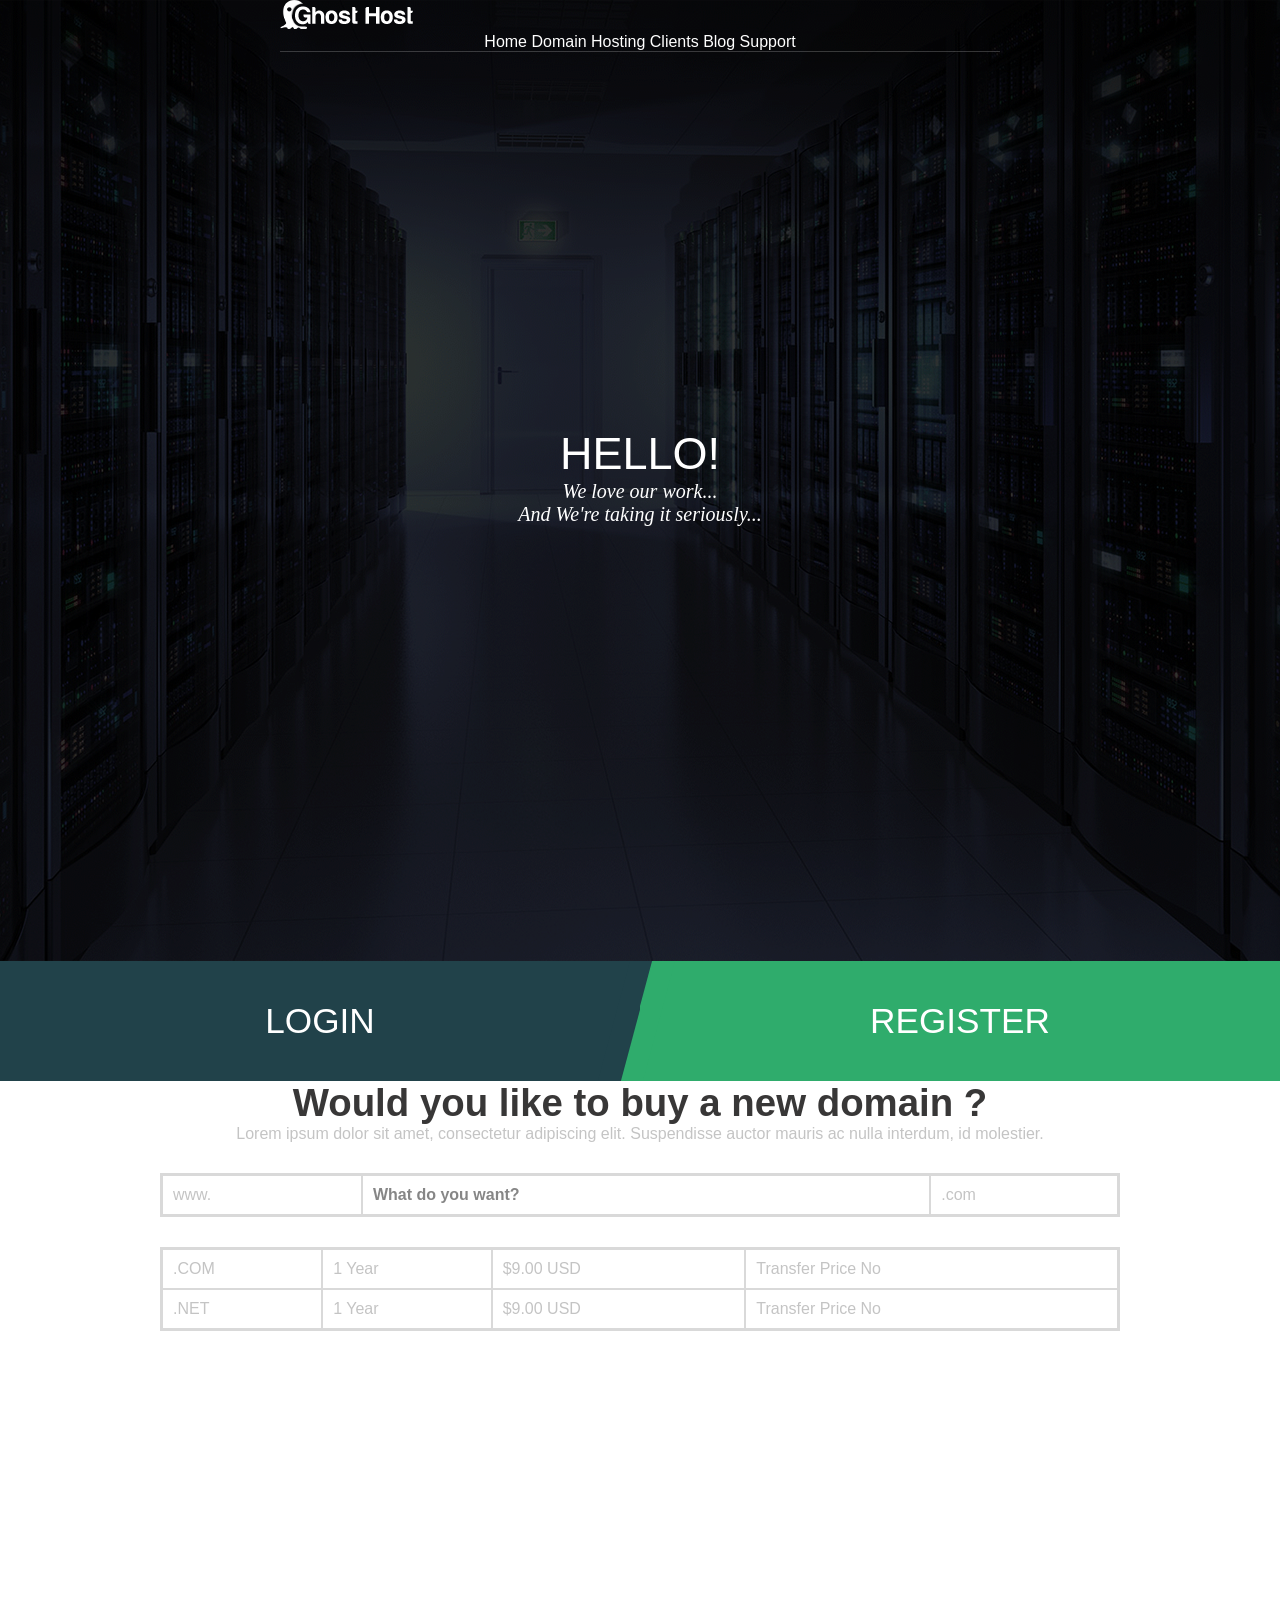
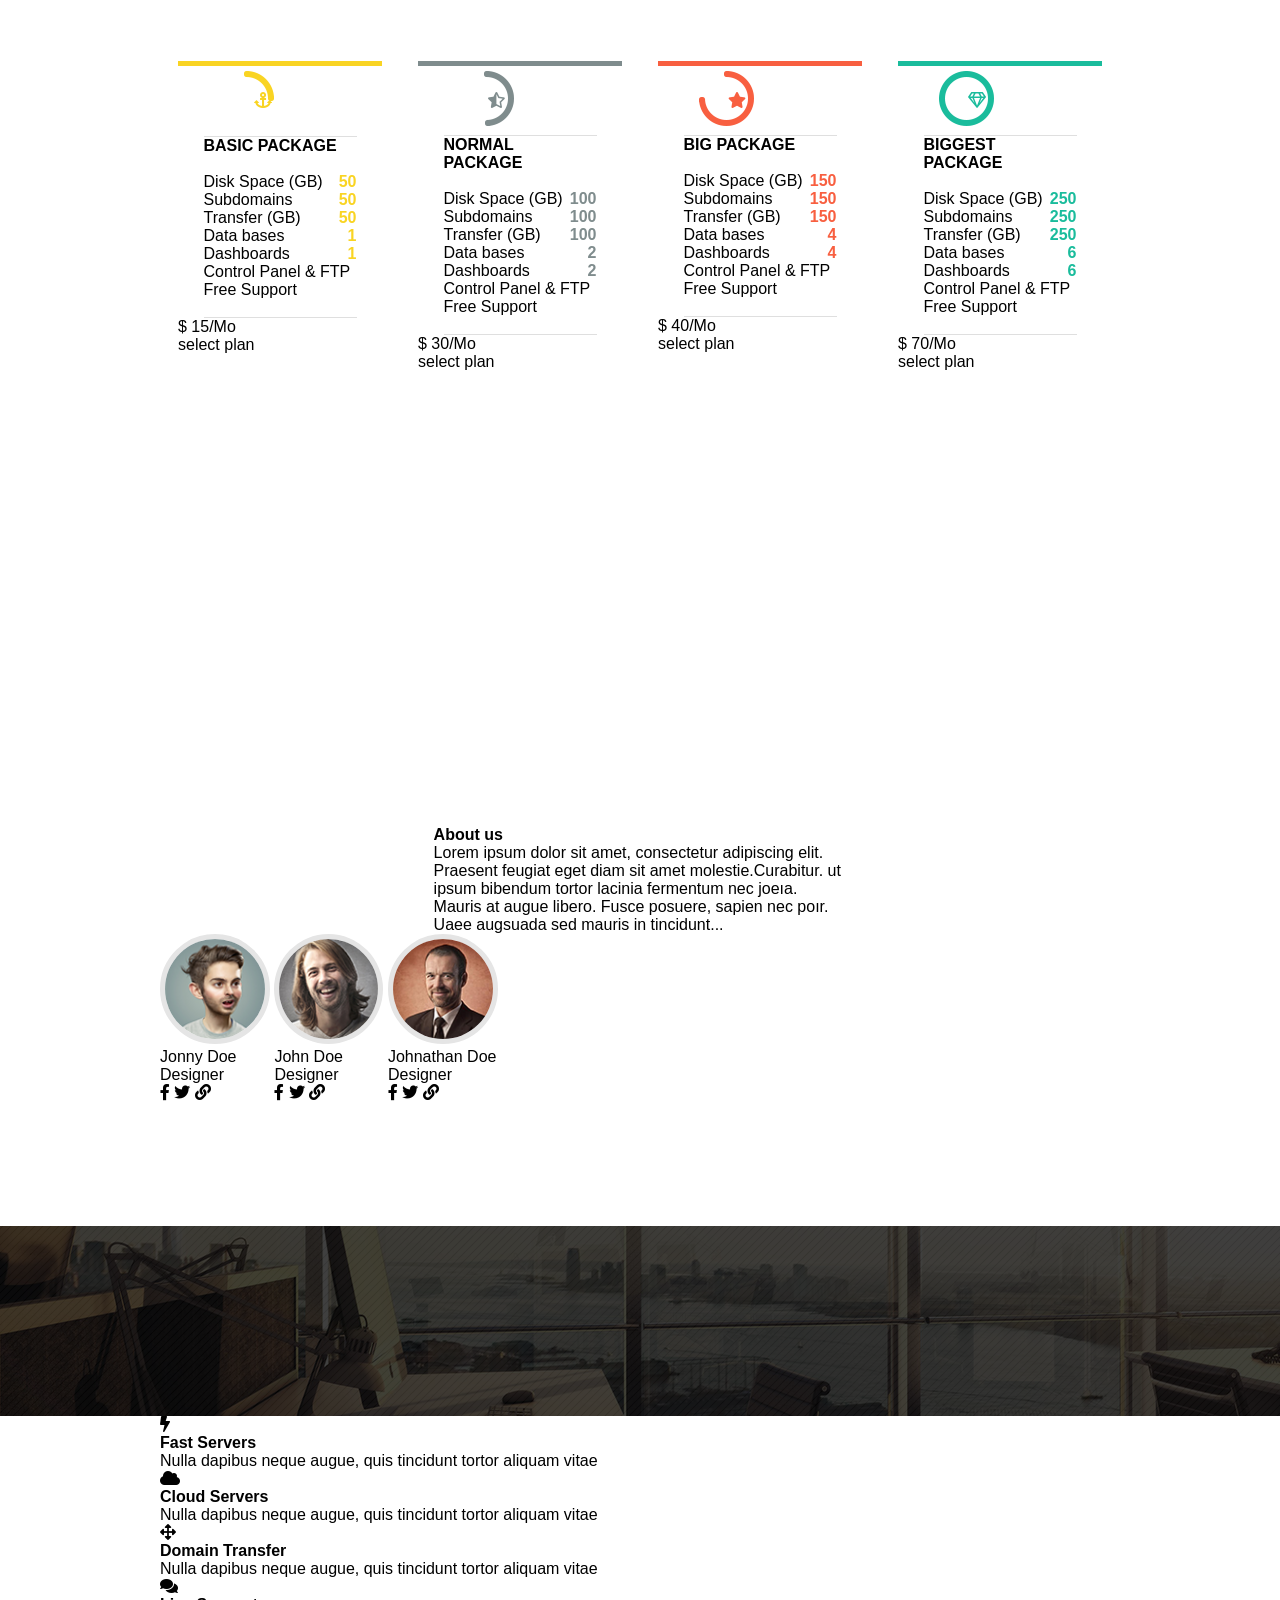
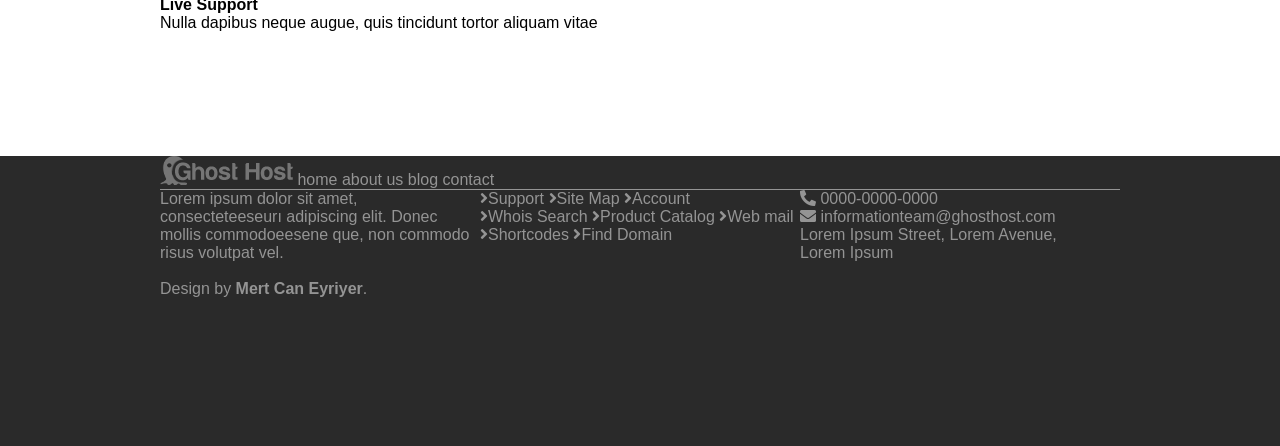
==== markup-2018q3/index.html @ 0930c5e4 "feat: add raw styles for header, member, domain and packages" ====
<!DOCTYPE html>
<html lang="en">

<head>
  <title>Ghost host</title>
  <link href="css/style.css" rel="stylesheet">
  <link rel="stylesheet" href="https://use.fontawesome.com/releases/v5.4.2/css/all.css" integrity="sha384-/rXc/GQVaYpyDdyxK+ecHPVYJSN9bmVFBvjA/9eOB+pb3F2w2N6fc5qB9Ew5yIns" crossorigin="anonymous">
  <meta charset="utf-8">
</head>

<body>
  <header>
    <div class="gradient">
    <div class="wrapper">
      <div class="upperPanel">
        <img src="img/logo.png">
        <nav>
          <a>Home</a>
          <a>Domain</a>
          <a>Hosting</a>
          <a>Clients</a>
          <a>Blog</a>
          <a>Support</a>
        </nav>
      </div>
      <div class="headerText">
        <p>HELLO!</p>
        <p>We love our work... <br>And We're taking it seriously...</p>
      </div>
    </div>
  </div>
  </header>
  <main>
    <section class="member">
      <button>login</button>      
      <button>register</button>
      <div class="coverButtons">
        <button></button><button></button>
      </div>
    </section>
    <section class="domain">
      <div class="wrapper">
      <div class="domainText">
        <h1>Would you like to buy a new domain ?</h1>
        <p>Lorem ipsum dolor sit amet, consectetur adipiscing elit. Suspendisse auctor mauris ac nulla interdum, id molestier.</p>
        <table>
          <tr>
            <td>www.</td>
            <td><strong>What do you want?</strong></td>
            <td>.com</td>
          </tr>
        </table>
      </div>
      <div class="domainPrices">
        <table>
          <tr>
            <td>.COM</td>
            <td>1 Year</td>
            <td>$9.00 USD</td>
            <td>Transfer Price No</td>
          </tr>
          <tr>
            <td>.NET</td>
            <td>1 Year</td>
            <td>$9.00 USD</td>
            <td>Transfer Price No</td>
          </tr>
        </table>
      </div>
    </div>
    </section>
    <section class="packages">
      <div class="background"></div>
      <div class="wrapper">
        <article class="basic">
          <div class="level-bar">
            <img src="img/basicLevelBar.png">
            <i class="fas fa-anchor"></i>
          </div>
          <div class="features">
          <div class="wrapper">
            <h2>basic package</h2>
            <br>
            <p class="left">Disk Space (GB)</p>
            <p class="right">50</p>
            <br>
            <p class="left">Subdomains</p>
            <p class="right">50</p>
            <br>
            <p class="left">Transfer (GB)</p>
            <p class="right">50</p>
            <br>
            <p class="left">Data bases</p>
            <p class="right">1</p>
            <br>
            <p class="left">Dashboards</p>
            <p class="right">1</p>
            <br>
            <p>Control Panel & FTP</p>
            <p>Free Support</p>
            <br>
          </div>
            <p>$ 15/Mo</p>
            <p>select plan</p>
          </div>
        </article>
        <article class="normal">
          <div class="level-bar">
              <img src="img/normalLevelBar.png">
              <i class="fas fa-star-half-alt"></i>
          </div>
          <div class="features">
          <div class="wrapper">
            <h2>normal package</h2>
            <br>
            <p class="left">Disk Space (GB)</p>
            <p class="right">100</p>
            <br>
            <p class="left">Subdomains</p>
            <p class="right">100</p>
            <br>
            <p class="left">Transfer (GB)</p>
            <p class="right">100</p>
            <br>
            <p class="left">Data bases</p>
            <p class="right">2</p>
            <br>
            <p class="left">Dashboards</p>
            <p class="right">2</p>
            <br>
            <p>Control Panel & FTP</p>
            <p>Free Support</p>
            <br>
          </div>
            <p>$ 30/Mo</p>
            <p>select plan</p>
          </div>
        </article>
        <article class="big">
          <div class="level-bar">
            <img src="img/bigLevelBar.png">
            <i class="fas fa-star"></i>
          </div>
          <div class="features">
          <div class="wrapper">
            <h2>big package</h2>
            <br>
            <p class="left">Disk Space (GB)</p>
            <p class="right">150</p>
            <br>
            <p class="left">Subdomains</p>
            <p class="right">150</p>
            <br>
            <p class="left">Transfer (GB)</p>
            <p class="right">150</p>
            <br>
            <p class="left">Data bases</p>
            <p class="right">4</p>
            <br>
            <p class="left">Dashboards</p>
            <p class="right">4</p>
            <br>
            <p>Control Panel & FTP</p>
            <p>Free Support</p>
            <br>
          </div>
            <p>$ 40/Mo</p>
            <p>select plan</p>
          </div>
        </article>
        <article class="biggest">
          <div class="level-bar">
            <img src="img/biggestLevelBar.png">
            <i class="far fa-gem"></i>
          </div>
          <div class="features">
          <div class="wrapper">
            <h2>biggest package</h2>
            <br>
            <p class="left">Disk Space (GB)</p>
            <p class="right">250</p>
            <br>
            <p class="left">Subdomains</p>
            <p class="right">250</p>
            <br>
            <p class="left">Transfer (GB)</p>
            <p class="right">250</p>
            <br>
            <p class="left">Data bases</p>
            <p class="right">6</p>
            <br>
            <p class="left">Dashboards</p>
            <p class="right">6</p>
            <br>
            <p>Control Panel & FTP</p>
            <p>Free Support</p>
            <br>
          </div>
            <p>$ 70/Mo</p>
            <p>select plan</p>
          </div>
        </article>
      </div>
    </section>
    <section class="aboutUs">
      <div class="wrapper">
        <article>
          <h2>About us</h2>
          <p>Lorem ipsum dolor sit amet, consectetur adipiscing elit.
            Praesent feugiat eget diam sit amet molestie.Curabitur.
            ut ipsum bibendum tortor lacinia fermentum nec joeıa.
            Mauris at augue libero. Fusce posuere, sapien nec poır.
            Uaee augsuada sed mauris in tincidunt...</p>
        </article>
        <div class="team">
          <figure>
            <img src="img/designer1.png">
            <figcaption>Jonny Doe</figcaption>
            <p>Designer</p>
            <div class="designerSocialLinks"></div>
            <i class="fab fa-facebook-f"></i>
            <i class="fab fa-twitter"></i>
            <i class="fas fa-link"></i>
          </figure>
          <figure>
            <img src="img/designer2.png">
            <figcaption>John Doe</figcaption>
            <p>Designer</p>
            <div class="designerSocialLinks"></div>
            <i class="fab fa-facebook-f"></i>
            <i class="fab fa-twitter"></i>
            <i class="fas fa-link"></i>
          </figure>
          <figure>
            <img src="img/designer3.png">
            <figcaption>Johnathan Doe</figcaption>
            <p>Designer</p>
            <div class="designerSocialLinks"></div>
            <i class="fab fa-facebook-f"></i>
            <i class="fab fa-twitter"></i>
            <i class="fas fa-link"></i>
          </figure>
        </div>
      </div>
    </section>
    <section class="comments"></section>
    <section class="functions">
      <div class="wrapper">
        <article>
          <i class="fas fa-bolt"></i>
          <h3>Fast Servers</h3>
          <p>Nulla dapibus neque augue, quis tincidunt tortor aliquam vitae</p>
        </article>
        <article>
          <i class="fas fa-cloud"></i>
          <h3>Cloud Servers</h3>
          <p>Nulla dapibus neque augue, quis tincidunt tortor aliquam vitae</p>
        </article>
        <article>
          <i class="fas fa-arrows-alt"></i>
          <h3>Domain Transfer</h3>
          <p>Nulla dapibus neque augue, quis tincidunt tortor aliquam vitae</p>
        </article>
        <article>
          <i class="fas fa-comments"></i>
          <h3>Live Support</h3>
          <p>Nulla dapibus neque augue, quis tincidunt tortor aliquam vitae</p>
        </article>
      </div>
    </section>
  </main>
  <footer>
    <div class="wrapper">
      <div class="topMenu">
        <img src="img/logo.png">
        <ul>
          <li><a>home</a></li>
          <li><a>about us</a></li>
          <li><a>blog</a></li>
          <li><a>contact</a></li>
        </ul>
      </div>
      <div class="bottom">
        <div class="area1">
          <p>Lorem ipsum dolor sit amet, consecteteeseurı
              adipiscing elit. Donec mollis commodoeesene
              que, non commodo risus volutpat vel.</p>
          <br>             
          <p>Design by <strong>Mert Can Eyriyer</strong>.</p>
        </div>
        <div class="area2">
          <ul>
            <li><i class="fas fa-angle-right"></i>Support</li>
            <li><i class="fas fa-angle-right"></i>Site Map</li>
            <li><i class="fas fa-angle-right"></i>Account</li>
            <li><i class="fas fa-angle-right"></i>Whois Search</li>
            <li><i class="fas fa-angle-right"></i>Product Catalog</li>
            <li><i class="fas fa-angle-right"></i>Web mail</li>
            <li><i class="fas fa-angle-right"></i>Shortcodes</li>
            <li><i class="fas fa-angle-right"></i>Find Domain</li>
          </ul>
        </div>
        <div class="area3">
          <i class="fas fa-phone"></i>
          <p>0000-0000-0000</p>
          <br>
          <i class="fas fa-envelope"></i>
          <p>informationteam@ghosthost.com</p>
          <p>Lorem Ipsum Street, Lorem Avenue,</p>
          <p>Lorem Ipsum </p>
        </div>
      </div>
    </div>
  </footer>
</body>

</html>
---- markup-2018q3/css/style.css ----
html {
  font-size: 10px;
}

* {
  padding: 0;
  margin: 0 auto;
  font-family: Lato, sans-serif;
  font-size: 16px;
}

header {
  background-image: url(../img/headerBG.png);
  background-position: center top;
  height: 961px;
  width: 100%;
  color: white;
}

header .gradient {
  background-color: rgba(0,0,0,0.8);
  height: 100%;
}

header nav {
  width: fit-content;
}

header nav a:hover {
  border-bottom: 1px solid rgb(255,255,255);
}

.wrapper {
  width: 75%;
  height: 100%;
}

header .wrapper {
  display: flex;
  flex-direction: column;
  justify-content: stretch;
}

.upperPanel {
  border-bottom: 1px solid rgba(255,255,255,0.2);
  width: 75%;
  margin: 0 auto;
}

.headerText {
  margin: 0 auto;
  width: fit-content;
  display: flex;
  flex-direction: column;
  height: 850px;
  justify-content: center;
}

.headerText :first-child {
  font-size: 4.5rem;
}

.headerText :last-child {
  font-family: Georgia, 'Times New Roman', Times, serif;
  font-style: italic;
  font-size: 2rem;
  text-align: center;
}


.member {
  height: 120px;
  display: flex;
  align-items: stretch;
}

.member button {
  height: 120px;
  width: 49.999%;
  margin: 0;
  border-style: none;
  font-size: 2.2em;
  text-transform: uppercase;
  color: white;
}

.member button:first-child {
  background-color: rgb(33,66,74);
}

.coverButtons {
  position: absolute;
  left: 48vw;
  width: fit-content;
}

.coverButtons :first-child {
  background-color: rgb(33,66,74);
  width: 1.75vw;
  -webkit-transform: skewX(-15deg); 
	-moz-transform: skewX(-15deg); 
	-ms-transform: skewX(-15deg); 
	-o-transform: skewX(-15deg); 
  transform: skewX(-15deg);
  
}

.coverButtons :last-child {
  background-color: rgb(47,172,108);
  width: 1.75vw;
  -webkit-transform: skewX(-15deg); 
	-moz-transform: skewX(-15deg); 
	-ms-transform: skewX(-15deg); 
	-o-transform: skewX(-15deg); 
	transform: skewX(-15deg);
}

.member button:nth-child(2) {
  background-color: rgb(47,172,108);
}

/*.member {
  background-image: url(../img/memberBG.png);
  height: 120px;
  background-size: cover;
  background-position: center;
}*/

.domain {
  height: 580px;
  color: rgb(196, 196, 196);
}

h1 {
  color: rgb(56,55,55);
  font-size: 2.4em;
}

.domain h1, .domain p {
  width: fit-content;
}

.domain table {
  border: 1px solid rgb(217,217,217);
  background-color: rgb(217,217,217);
  width: 100%;
  margin: 3rem 0;
}

.domainText td:nth-child(2) {
  color: rgb(134,134,134);
}

.domain table td{
  padding: 1rem 1rem;
  background-color: white;
}

/*.domain tr:nth-child(even) td {
  border-top: 1px solid rgb(217,217,217);
}

.domain table td:last-child{
  border-right: none;
}*/

.packages {
  height: 765px;
}

.background {
  z-index: -1;
  width:100%;
  height: 50%;
  position: absolute;
  background-image: url(../img/packagesPhoto.png);
  background-attachment: fixed;
  background-size: cover;
  background-repeat: no-repeat;
}

.packages .wrapper {
  display: flex;
}

.packages .wrapper .wrapper{
  display: block;
  border-top: 1px solid rgb(223,223,223);
  border-bottom: 1px solid rgb(223,223,223);
}

.packages article {
  width: 21.25%;
  background-color: white;
  border-top: 5px solid;  
}

.packages article h2 {
  font-weight: bold;
  text-transform: uppercase;
}

.packages .left {
  float: left;
}

.packages .features {  
  font-weight: 300;
}

.packages .right {
  float: right;
  font-weight: bold;
}

.packages article img {
  margin: 5px 20%;
}

.packages article i {
  position: absolute;
  margin: 2% -5.2%;
}

.packages .basic {
  border-top-color: rgb(249,212,35);
}

.packages .basic .level-bar, .packages .basic .right {
  color:  rgb(249,212,35);
}

.packages .normal {
  border-top-color: rgb(127,140,141);
}

.packages .normal .level-bar, .packages .normal .right {
  color: rgb(127,140,141);
}

.packages .big {
  border-top-color: rgb(248,95,64);
}

.packages .big .level-bar , .packages .big .right {
  color: rgb(248,95,64);
}

.packages .biggest {
  border-top-color: rgb(26,188,156);
}

.packages .biggest .level-bar, .packages .biggest .right {
  color: rgb(26,188,156);
}

.aboutUs {
  height: 400px;
  width: 100%;
}

.aboutUs article {
  width:43%;
}

.team {
  display: inline-block;
  width:56%;
}

.team img {
  border-radius: 50%;
  border: 5px solid rgb(229, 229, 229);
  height: 100px;
}
figure {
  display: inline-block;
}

.comments {
  height: 190px;
  background-image: url(../img/commentsBG.png);
}

.functions {
  height: 340px;
}

footer {
  height: 290px;
  background-color: rgb(42,42,42);
  color: rgb(148, 148, 148);
}

.topMenu {
  border-bottom: 1px solid rgb(148, 148, 148);
}

footer img {
  filter: brightness(0.46);
}

footer ul {
  display: inline-block;
}

footer li {
  list-style-type: none;
  display: inline-block;
}

.bottom {
  display: flex;
  justify-content: space-between;
  flex-basis: auto;
}

.bottom div {
  flex-basis: 30%;
  flex-grow: 1;
}

.bottom i {
  display:inline-block;
}
.fa-phone {
  transform: scale(-1,1);
}

.area2 li {
  display: inline-block;
}

.area3 p {
  display: inline-block;
}
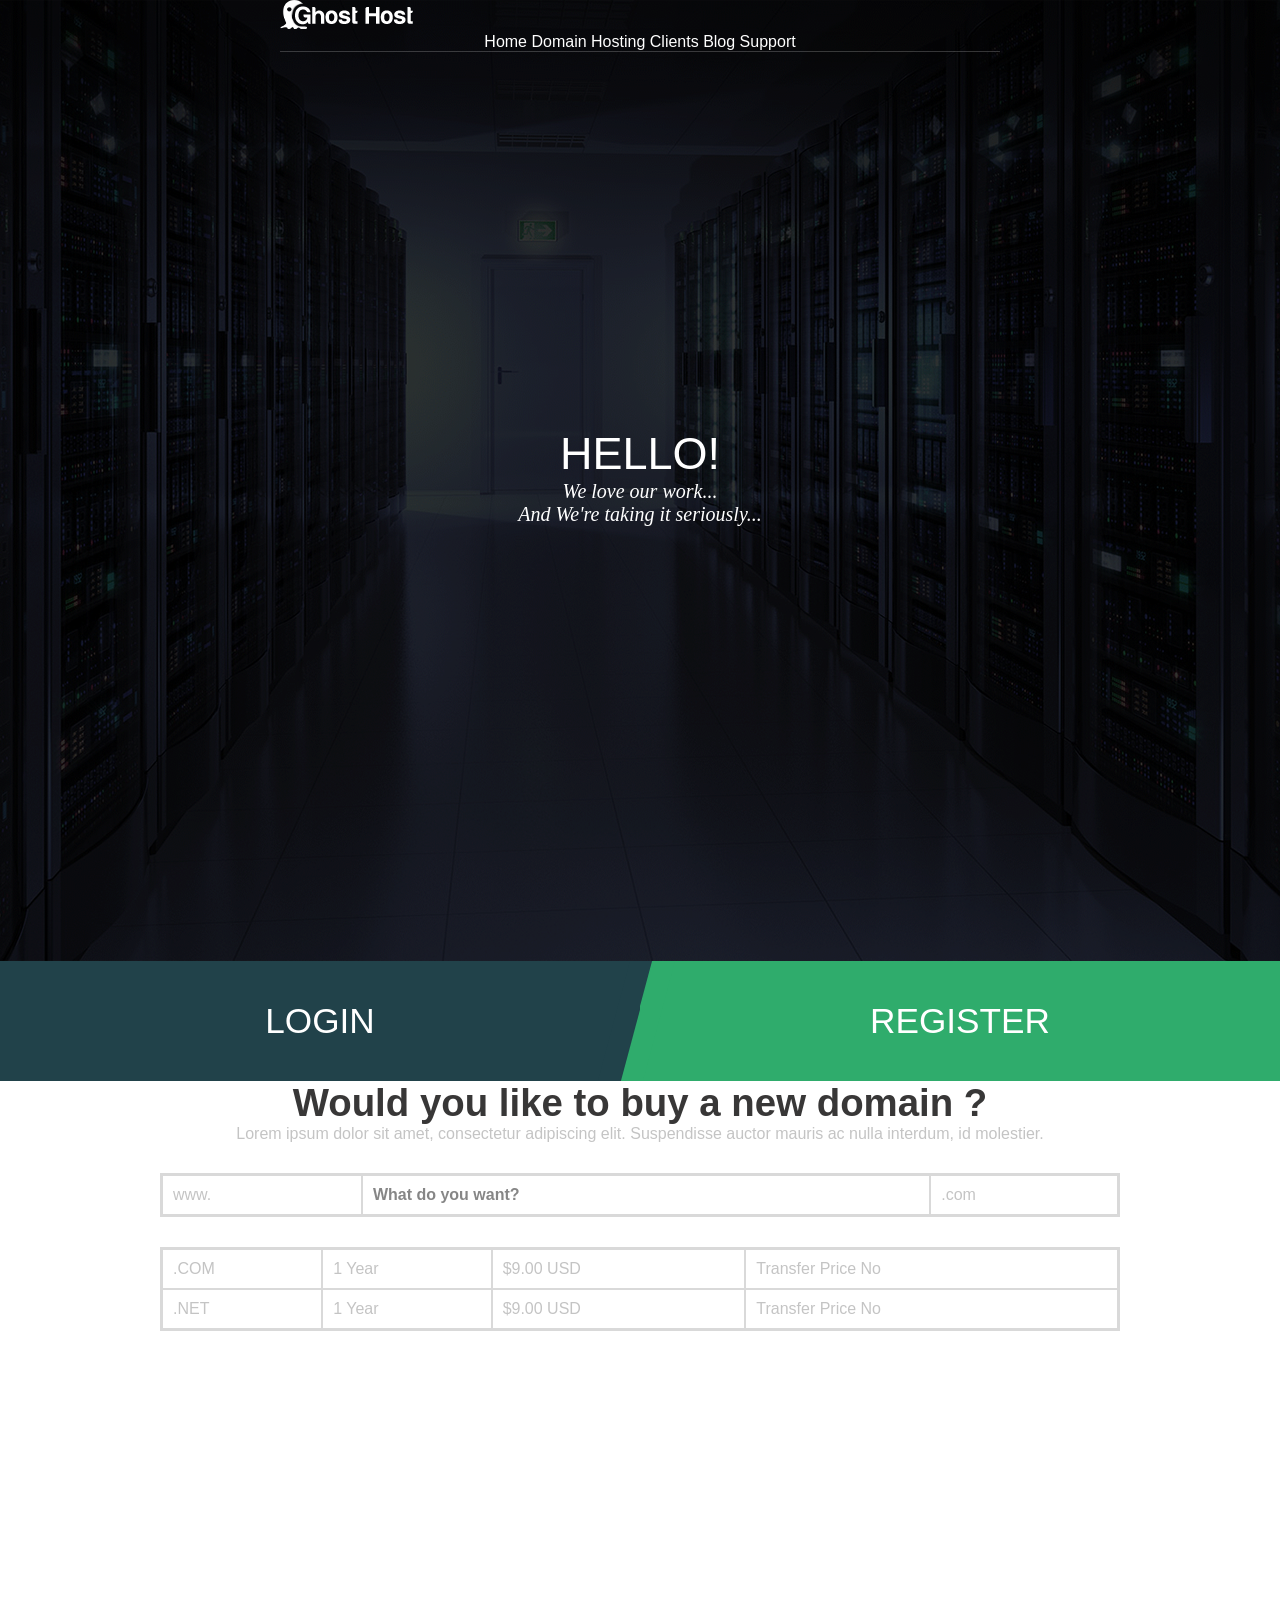
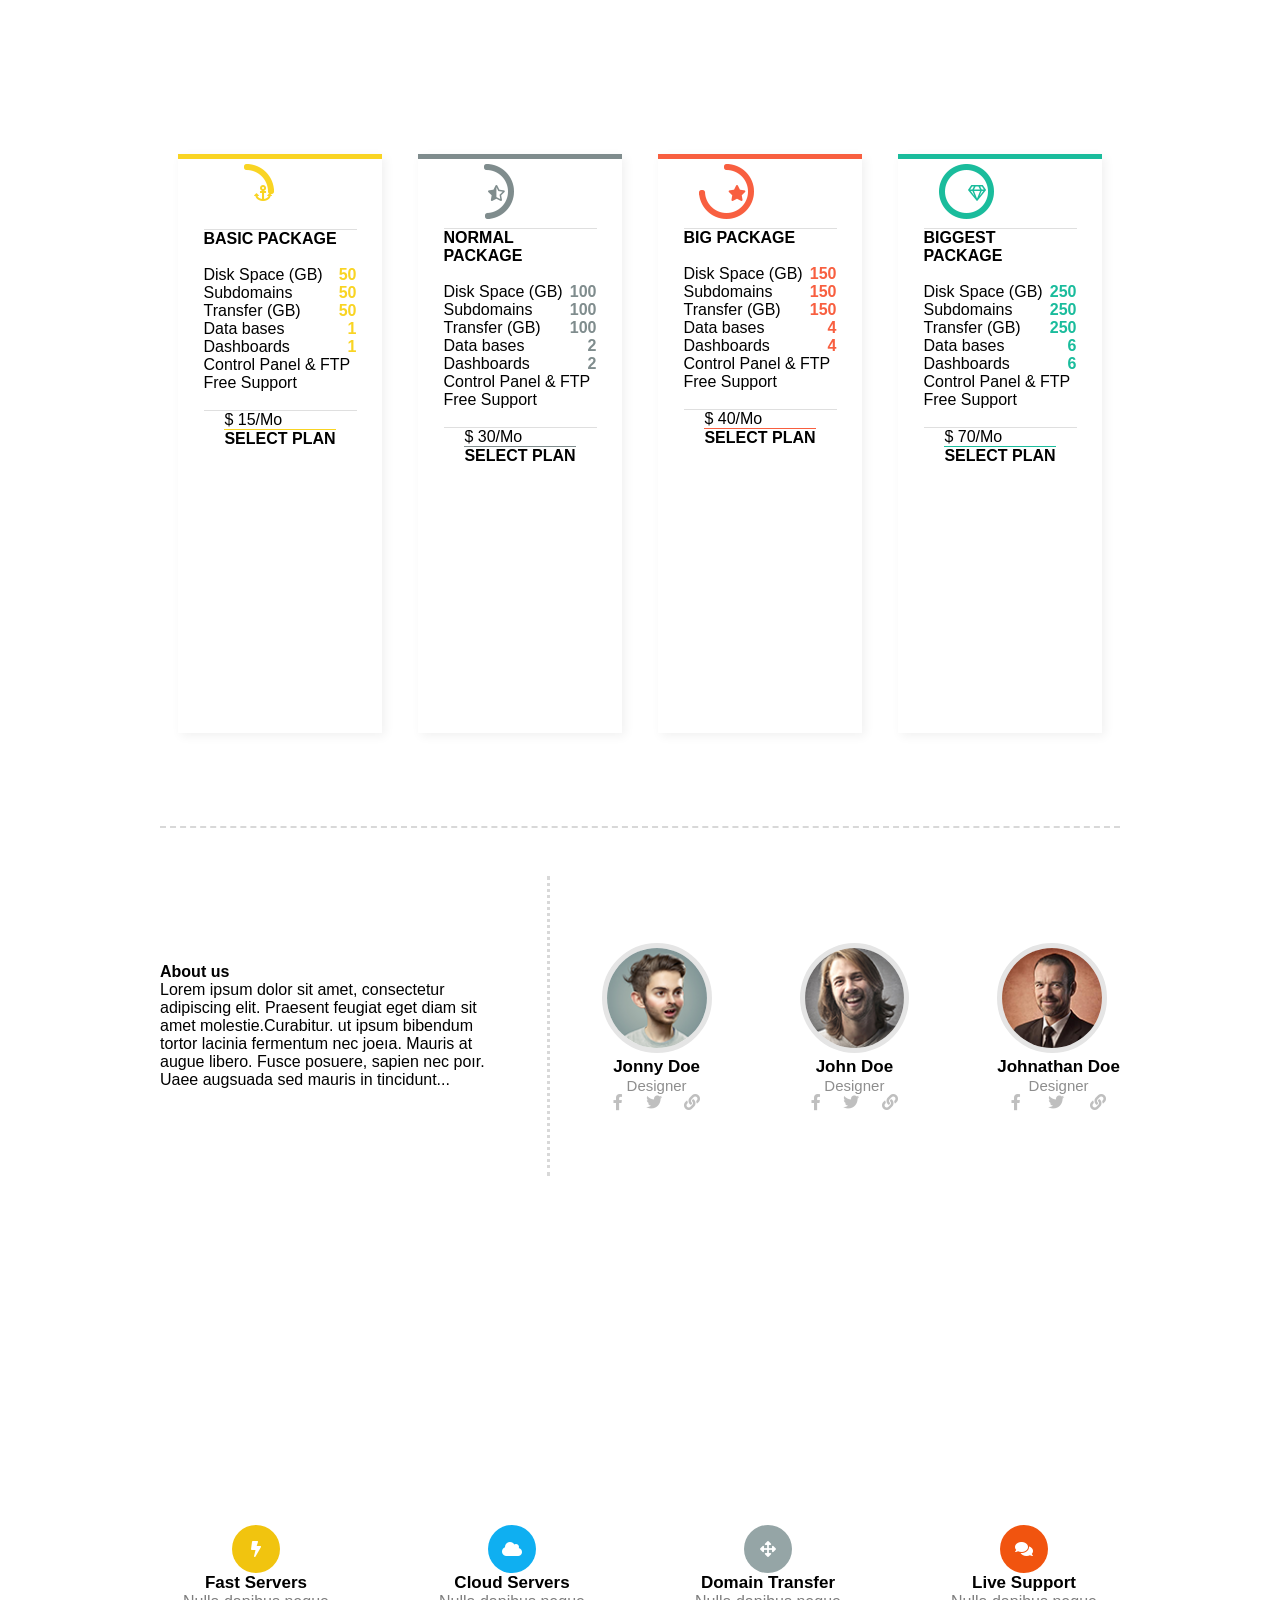
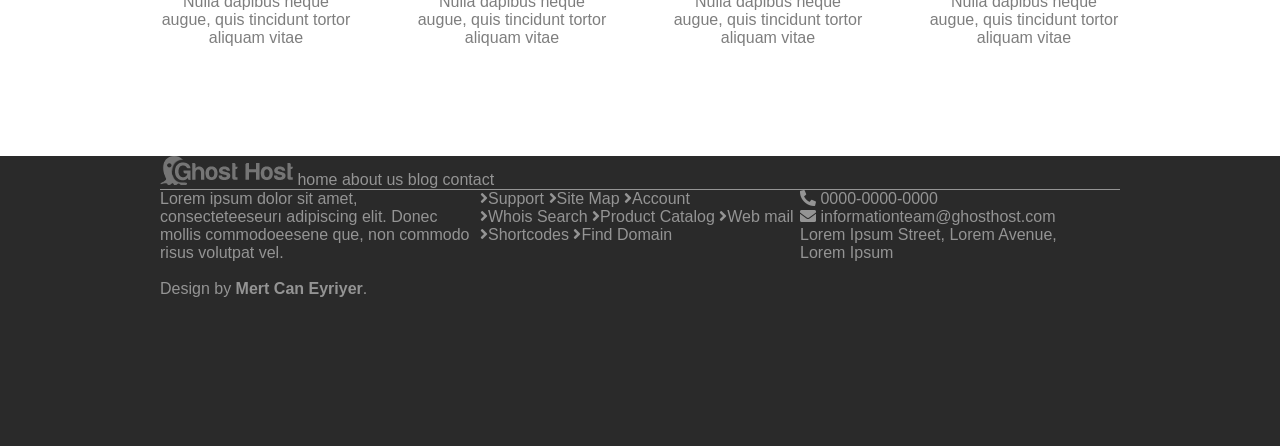
==== commit 02753df0: "feat: add some styles (no pixel-perfect) packages, aboutUs and functions" ====
--- a/markup-2018q3/index.html
+++ b/markup-2018q3/index.html
@@ -100,8 +100,11 @@
             <p>Free Support</p>
             <br>
           </div>
+          <div class="selectPlan">
             <p>$ 15/Mo</p>
+            <hr>
             <p>select plan</p>
+          </div>
           </div>
         </article>
         <article class="normal">
@@ -132,8 +135,11 @@
             <p>Free Support</p>
             <br>
           </div>
+          <div class="selectPlan">
             <p>$ 30/Mo</p>
+            <hr>
             <p>select plan</p>
+          </div>
           </div>
         </article>
         <article class="big">
@@ -164,8 +170,11 @@
             <p>Free Support</p>
             <br>
           </div>
+          <div class="selectPlan">
             <p>$ 40/Mo</p>
+            <hr>
             <p>select plan</p>
+          </div>
           </div>
         </article>
         <article class="biggest">
@@ -196,8 +205,11 @@
             <p>Free Support</p>
             <br>
           </div>
+          <div class="selectPlan">
             <p>$ 70/Mo</p>
+            <hr>
             <p>select plan</p>
+          </div>
           </div>
         </article>
       </div>
@@ -212,33 +224,37 @@
             Mauris at augue libero. Fusce posuere, sapien nec poır.
             Uaee augsuada sed mauris in tincidunt...</p>
         </article>
+        <table></table>
         <div class="team">
           <figure>
             <img src="img/designer1.png">
             <figcaption>Jonny Doe</figcaption>
             <p>Designer</p>
-            <div class="designerSocialLinks"></div>
+            <div class="designerSocialLinks">
             <i class="fab fa-facebook-f"></i>
             <i class="fab fa-twitter"></i>
             <i class="fas fa-link"></i>
+          </div>
           </figure>
           <figure>
             <img src="img/designer2.png">
             <figcaption>John Doe</figcaption>
             <p>Designer</p>
-            <div class="designerSocialLinks"></div>
+            <div class="designerSocialLinks">
             <i class="fab fa-facebook-f"></i>
             <i class="fab fa-twitter"></i>
             <i class="fas fa-link"></i>
+          </div>
           </figure>
           <figure>
             <img src="img/designer3.png">
             <figcaption>Johnathan Doe</figcaption>
             <p>Designer</p>
-            <div class="designerSocialLinks"></div>
+            <div class="designerSocialLinks">
             <i class="fab fa-facebook-f"></i>
             <i class="fab fa-twitter"></i>
             <i class="fas fa-link"></i>
+          </div>
           </figure>
         </div>
       </div>
@@ -247,22 +263,40 @@
     <section class="functions">
       <div class="wrapper">
         <article>
-          <i class="fas fa-bolt"></i>
+            <div class="container">
+                <div class="container__wrapper">
+                    <div class="container__content">
+                      <i class="fas fa-bolt"></i>
+                    </div>
+                </div>
+            </div>
           <h3>Fast Servers</h3>
           <p>Nulla dapibus neque augue, quis tincidunt tortor aliquam vitae</p>
         </article>
         <article>
-          <i class="fas fa-cloud"></i>
+          <div class="container">
+            <div class="container__wrapper">
+                <div class="container__content"><i class="fas fa-cloud"></i></div>
+            </div>
+        </div>
           <h3>Cloud Servers</h3>
           <p>Nulla dapibus neque augue, quis tincidunt tortor aliquam vitae</p>
         </article>
         <article>
-          <i class="fas fa-arrows-alt"></i>
+            <div class="container">
+                <div class="container__wrapper">
+                    <div class="container__content"><i class="fas fa-arrows-alt"></i></div>
+                </div>
+            </div>
           <h3>Domain Transfer</h3>
           <p>Nulla dapibus neque augue, quis tincidunt tortor aliquam vitae</p>
         </article>
         <article>
-          <i class="fas fa-comments"></i>
+          <div class="container">
+              <div class="container__wrapper">
+                  <div class="container__content"><i class="fas fa-comments"></i></div>
+              </div>
+          </div>          
           <h3>Live Support</h3>
           <p>Nulla dapibus neque augue, quis tincidunt tortor aliquam vitae</p>
         </article>
--- a/markup-2018q3/css/style.css
+++ b/markup-2018q3/css/style.css
@@ -7,6 +7,10 @@
   margin: 0 auto;
   font-family: Lato, sans-serif;
   font-size: 16px;
+}
+
+hr {
+  border-style: none;
 }
 
 header {
@@ -181,6 +185,8 @@
 
 .packages .wrapper {
   display: flex;
+  align-items: center;
+  border-bottom: 2px dashed rgb(216,216,216);
 }
 
 .packages .wrapper .wrapper{
@@ -190,9 +196,11 @@
 }
 
 .packages article {
+  height: 75%;
   width: 21.25%;
   background-color: white;
-  border-top: 5px solid;  
+  border-top: 5px solid;
+  box-shadow: 3px 3px 10px rgba(0,0,0, 0.06);  
 }
 
 .packages article h2 {
@@ -230,6 +238,10 @@
   color:  rgb(249,212,35);
 }
 
+.basic .selectPlan hr {
+  background-color: rgb(249,212,35);
+}
+
 .packages .normal {
   border-top-color: rgb(127,140,141);
 }
@@ -238,6 +250,10 @@
   color: rgb(127,140,141);
 }
 
+.normal .selectPlan hr {
+  background-color: rgb(127,140,141);
+}
+
 .packages .big {
   border-top-color: rgb(248,95,64);
 }
@@ -246,6 +262,10 @@
   color: rgb(248,95,64);
 }
 
+.big .selectPlan hr {
+  background-color: rgb(248,95,64);
+}
+
 .packages .biggest {
   border-top-color: rgb(26,188,156);
 }
@@ -254,18 +274,75 @@
   color: rgb(26,188,156);
 }
 
+.biggest .selectPlan hr {
+  background-color: rgb(26,188,156);
+}
+
+.selectPlan {
+  margin: 0 auto;
+  width: fit-content;
+}
+
+.selectPlan p:last-child {
+  text-transform: uppercase;
+  font-weight: bold;
+}
+
+.selectPlan hr {
+  height: 1px;
+}
+
 .aboutUs {
   height: 400px;
   width: 100%;
 }
 
+.aboutUs .wrapper {
+  display: flex;
+  flex-direction: row;
+  align-items: center;
+  justify-content: space-between;
+}
+
 .aboutUs article {
-  width:43%;
+  width: 34.5%;
+  margin: 0;
+}
+
+.aboutUs table {
+  margin: 0;
+  width:0px;
+  height: 75%;
+  border-right: 3px dotted rgb(216,216,216);
 }
 
 .team {
-  display: inline-block;
-  width:56%;
+  margin: 0;
+  width:54%;
+  display: flex;
+  justify-content: space-between;
+}
+
+.designerSocialLinks {
+  width: 100%;
+  display: flex;
+  justify-content: space-between;
+}
+
+.team i {
+  color: rgb(191,191,191);
+}
+
+.team .fa-link:hover {
+  color: rgb(31,137,186);
+}
+
+.team .fa-twitter:hover {
+  color: rgb(0, 172, 237);
+}
+
+.team .fa-facebook-f:hover {
+  color: rgb(59,89,152);
 }
 
 .team img {
@@ -275,15 +352,96 @@
 }
 figure {
   display: inline-block;
+  margin: 0;
+}
+
+figcaption {
+  margin: 0 auto;
+  width: fit-content;
+  font-size: 17px;
+  font-weight: bold;
+}
+
+.team figure p {
+  margin: 0 auto;
+  width: fit-content;
+  color: rgb(142,142,142);
+  font-size: 15px;
 }
 
 .comments {
   height: 190px;
   background-image: url(../img/commentsBG.png);
+  background-attachment: fixed;
 }
 
 .functions {
   height: 340px;
+}
+
+.functions .wrapper {
+  display: flex;
+  justify-content: space-between;
+  align-items: center;
+
+}
+
+.functions article {
+  width: 20%;
+  margin: 0;
+}
+
+
+.functions .container {
+  width: 25%;
+}
+
+.functions .container__wrapper {
+  overflow: hidden;
+  position: relative;
+  width: 100%;
+  padding-bottom: 100%;
+}
+
+.functions .container__content {
+  position: absolute;
+  top: 0;
+  left: 0;
+  width: 100%;
+  height: 100%;
+  color: white;
+  border-radius: 50%;
+}
+
+.functions article:first-child .container__content {
+  background-color: rgb(241,196,15);
+}
+
+.functions article:nth-child(2) .container__content {
+  background-color: rgb(15,175,241);
+}
+
+.functions article:nth-child(3) .container__content {
+  background-color: rgb(149, 165,166);
+}
+
+.functions article .container__content {
+  background-color: rgb(241,84,15);
+  display: flex;
+  align-items: center;
+  justify-content: center;
+}
+
+.functions h3 {
+  font-size: 17px;
+  margin: 0 auto;
+  width: fit-content;
+}
+
+.functions p {
+  color: rgb(126,126,126);
+  font-weight: 300;
+  text-align: center;
 }
 
 footer {
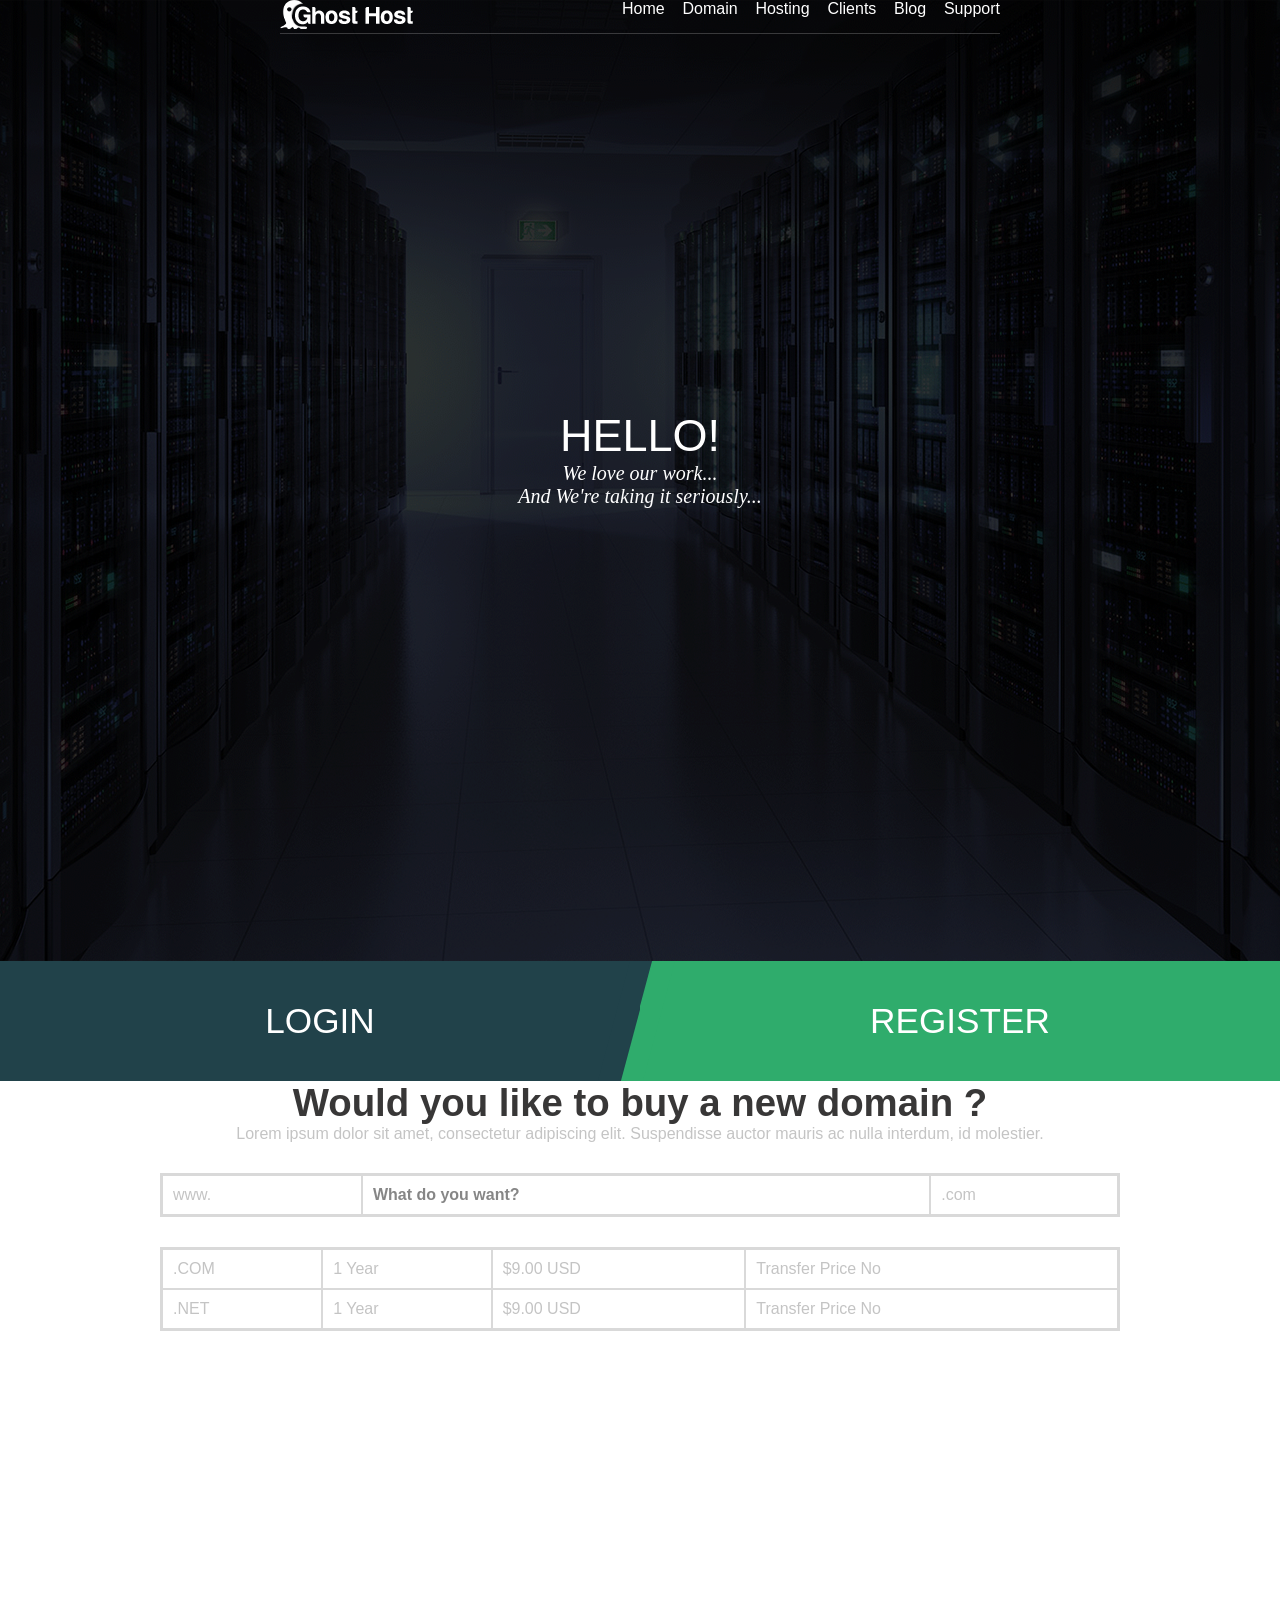
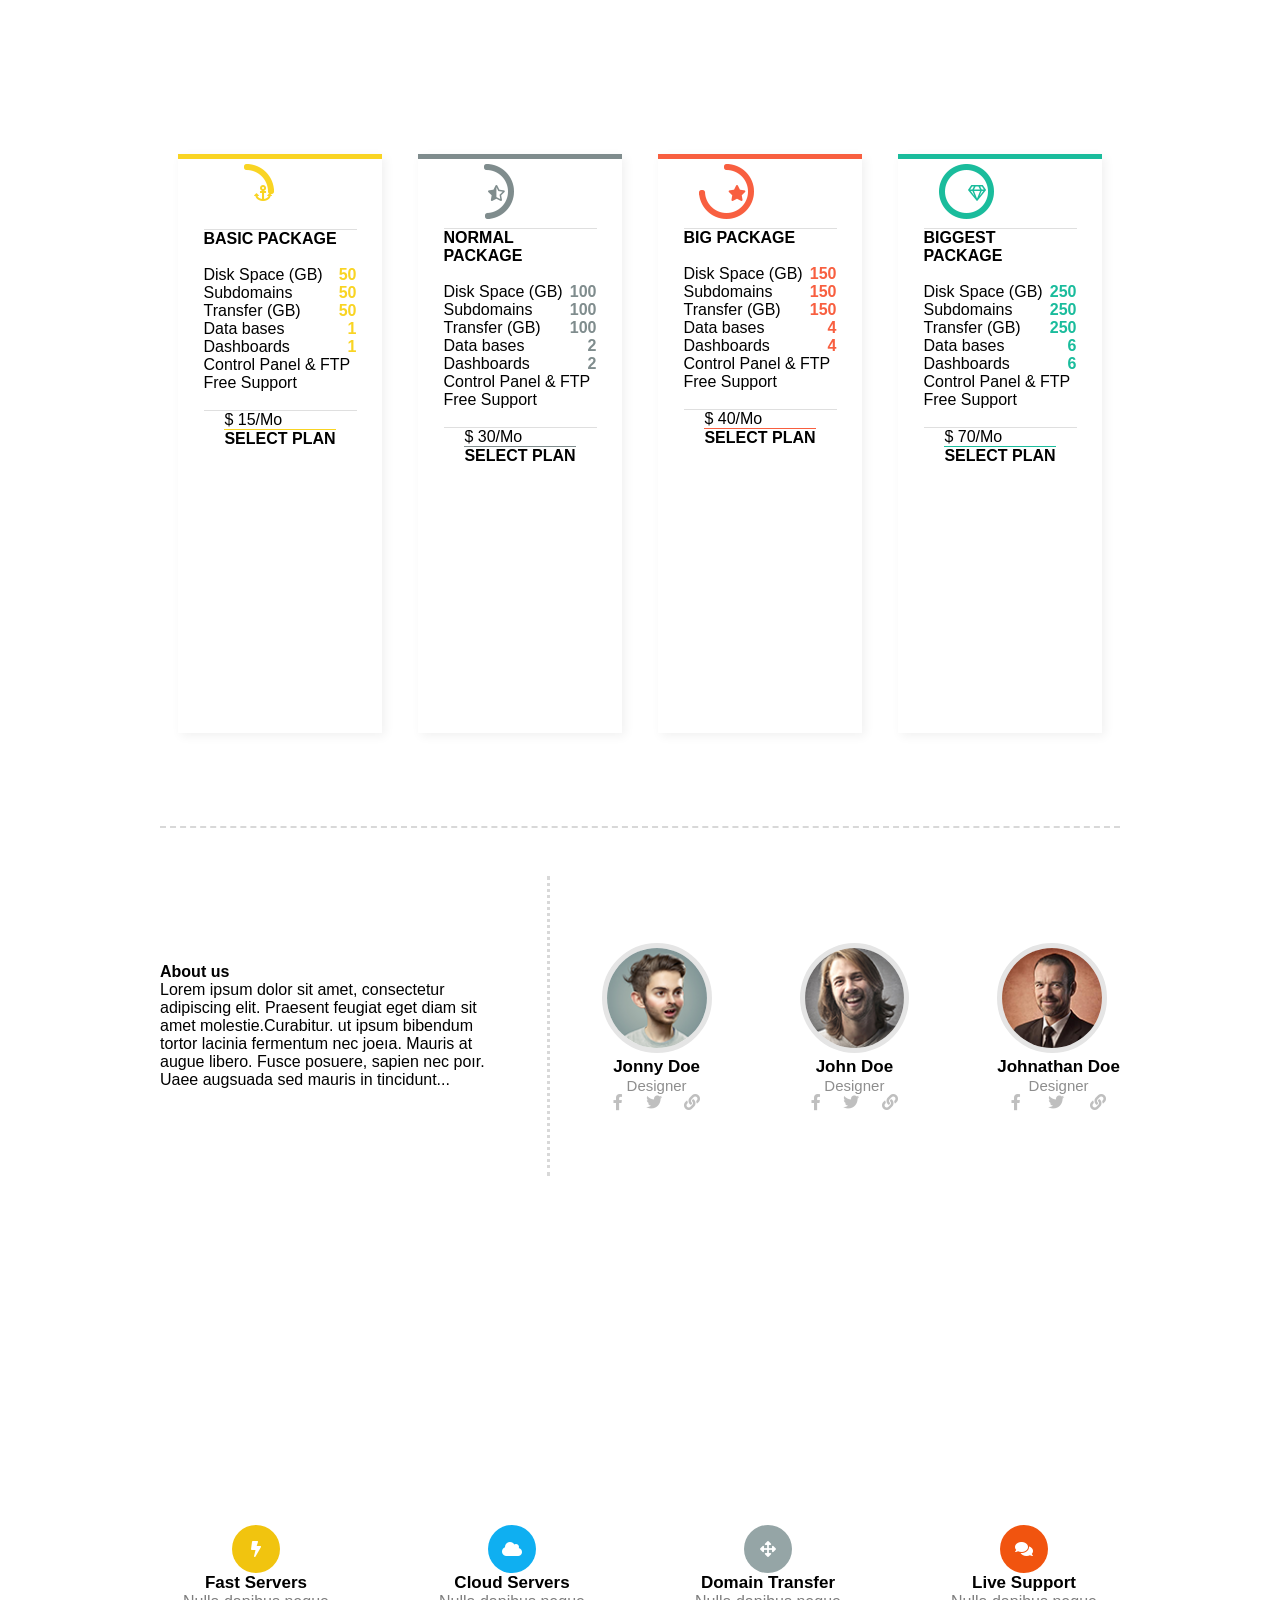
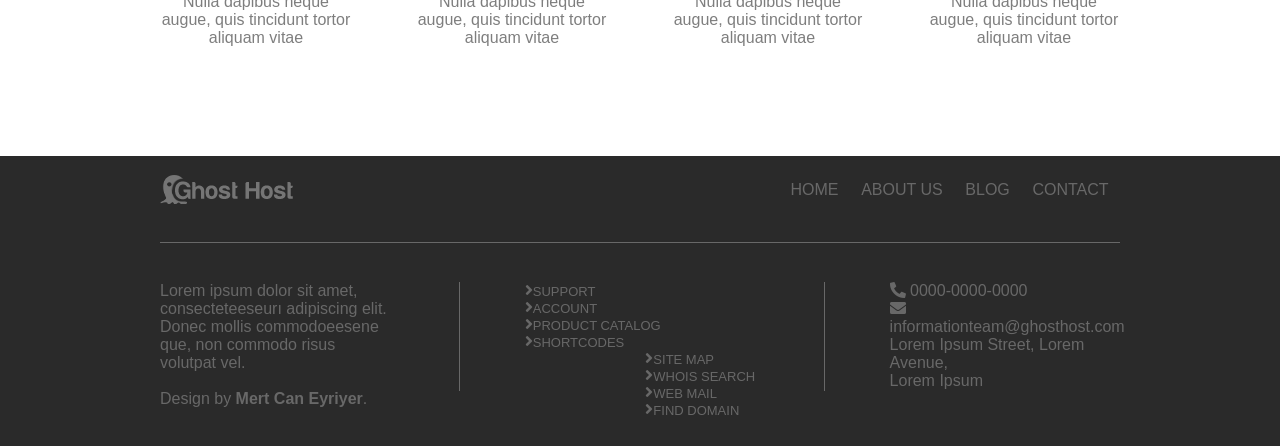
==== commit bcbb60ba: "feat: add raw footer styles" ====
--- a/markup-2018q3/index.html
+++ b/markup-2018q3/index.html
@@ -306,7 +306,7 @@
   <footer>
     <div class="wrapper">
       <div class="topMenu">
-        <img src="img/logo.png">
+      <img src="img/logo.png">        
         <ul>
           <li><a>home</a></li>
           <li><a>about us</a></li>
@@ -314,6 +314,7 @@
           <li><a>contact</a></li>
         </ul>
       </div>
+      <hr>
       <div class="bottom">
         <div class="area1">
           <p>Lorem ipsum dolor sit amet, consecteteeseurı
@@ -322,18 +323,22 @@
           <br>             
           <p>Design by <strong>Mert Can Eyriyer</strong>.</p>
         </div>
+        <table></table>
         <div class="area2">
-          <ul>
+          <ul class="left">
             <li><i class="fas fa-angle-right"></i>Support</li>
+            <li><i class="fas fa-angle-right"></i>Account</li>
+            <li><i class="fas fa-angle-right"></i>Product Catalog</li>
+            <li><i class="fas fa-angle-right"></i>Shortcodes</li>
+          </ul>
+          <ul class="right">
             <li><i class="fas fa-angle-right"></i>Site Map</li>
-            <li><i class="fas fa-angle-right"></i>Account</li>
             <li><i class="fas fa-angle-right"></i>Whois Search</li>
-            <li><i class="fas fa-angle-right"></i>Product Catalog</li>
             <li><i class="fas fa-angle-right"></i>Web mail</li>
-            <li><i class="fas fa-angle-right"></i>Shortcodes</li>
             <li><i class="fas fa-angle-right"></i>Find Domain</li>
           </ul>
         </div>
+        <table></table>
         <div class="area3">
           <i class="fas fa-phone"></i>
           <p>0000-0000-0000</p>
--- a/markup-2018q3/css/style.css
+++ b/markup-2018q3/css/style.css
@@ -7,6 +7,7 @@
   margin: 0 auto;
   font-family: Lato, sans-serif;
   font-size: 16px;
+  color: inherit;
 }
 
 hr {
@@ -27,7 +28,14 @@
 }
 
 header nav {
-  width: fit-content;
+  width: 52.5%;
+  display: flex;
+  justify-content: space-between;
+  float: right;
+}
+
+header nav a{
+  margin: 0;
 }
 
 header nav a:hover {
@@ -208,7 +216,7 @@
   text-transform: uppercase;
 }
 
-.packages .left {
+.left {
   float: left;
 }
 
@@ -216,8 +224,11 @@
   font-weight: 300;
 }
 
+.right {
+  float: right;
+}
+
 .packages .right {
-  float: right;
   font-weight: bold;
 }
 
@@ -309,10 +320,13 @@
   margin: 0;
 }
 
-.aboutUs table {
+.aboutUs table, footer table {
   margin: 0;
   width:0px;
   height: 75%;
+}
+
+.aboutUs table {
   border-right: 3px dotted rgb(216,216,216);
 }
 
@@ -450,32 +464,83 @@
   color: rgb(148, 148, 148);
 }
 
+footer .wrapper {
+  color: rgb(104,104,104);
+  display: flex;
+  align-items: center;
+  justify-content: space-around;
+  flex-direction: column;
+}
+
 .topMenu {
-  border-bottom: 1px solid rgb(148, 148, 148);
+  display: flex;
+  align-items: center;
+  justify-content: space-between;
+  width: 100%;
 }
 
 footer img {
   filter: brightness(0.46);
-}
-
-footer ul {
-  display: inline-block;
+  margin: 0;
+}
+
+footer .topMenu ul {
+  margin: 0;
+  width: 35.5%;
+  display: flex;
+  align-items: center;
+  justify-content: space-between;  
 }
 
 footer li {
   list-style-type: none;
   display: inline-block;
+  font-size: 13px;
+  text-transform: uppercase;
+}
+
+footer hr {
+  width:100%;
+  height: 1px;
+  background-color: rgb(104,104,104);
 }
 
 .bottom {
+  width: 100%;
   display: flex;
   justify-content: space-between;
   flex-basis: auto;
-}
-
-.bottom div {
-  flex-basis: 30%;
-  flex-grow: 1;
+  height: 50%;
+  font-size: 15px;
+  font-weight: 300;
+}
+
+.bottom .area1 {
+  width: 24%;
+  margin: 0;
+}
+
+.bottom table {  
+  border-right: 1px solid rgb(104,104,104);
+}
+
+.bottom .area2 {
+  width: 24%;
+  margin: 0;
+}
+
+.bottom .area2 ul {
+  display: inline-block;
+  width: fit-content;
+}
+
+.bottom .area2 li {
+  display: block;
+}
+
+.bottom .area3 {
+  width: 24%;
+  margin: 0;
 }
 
 .bottom i {
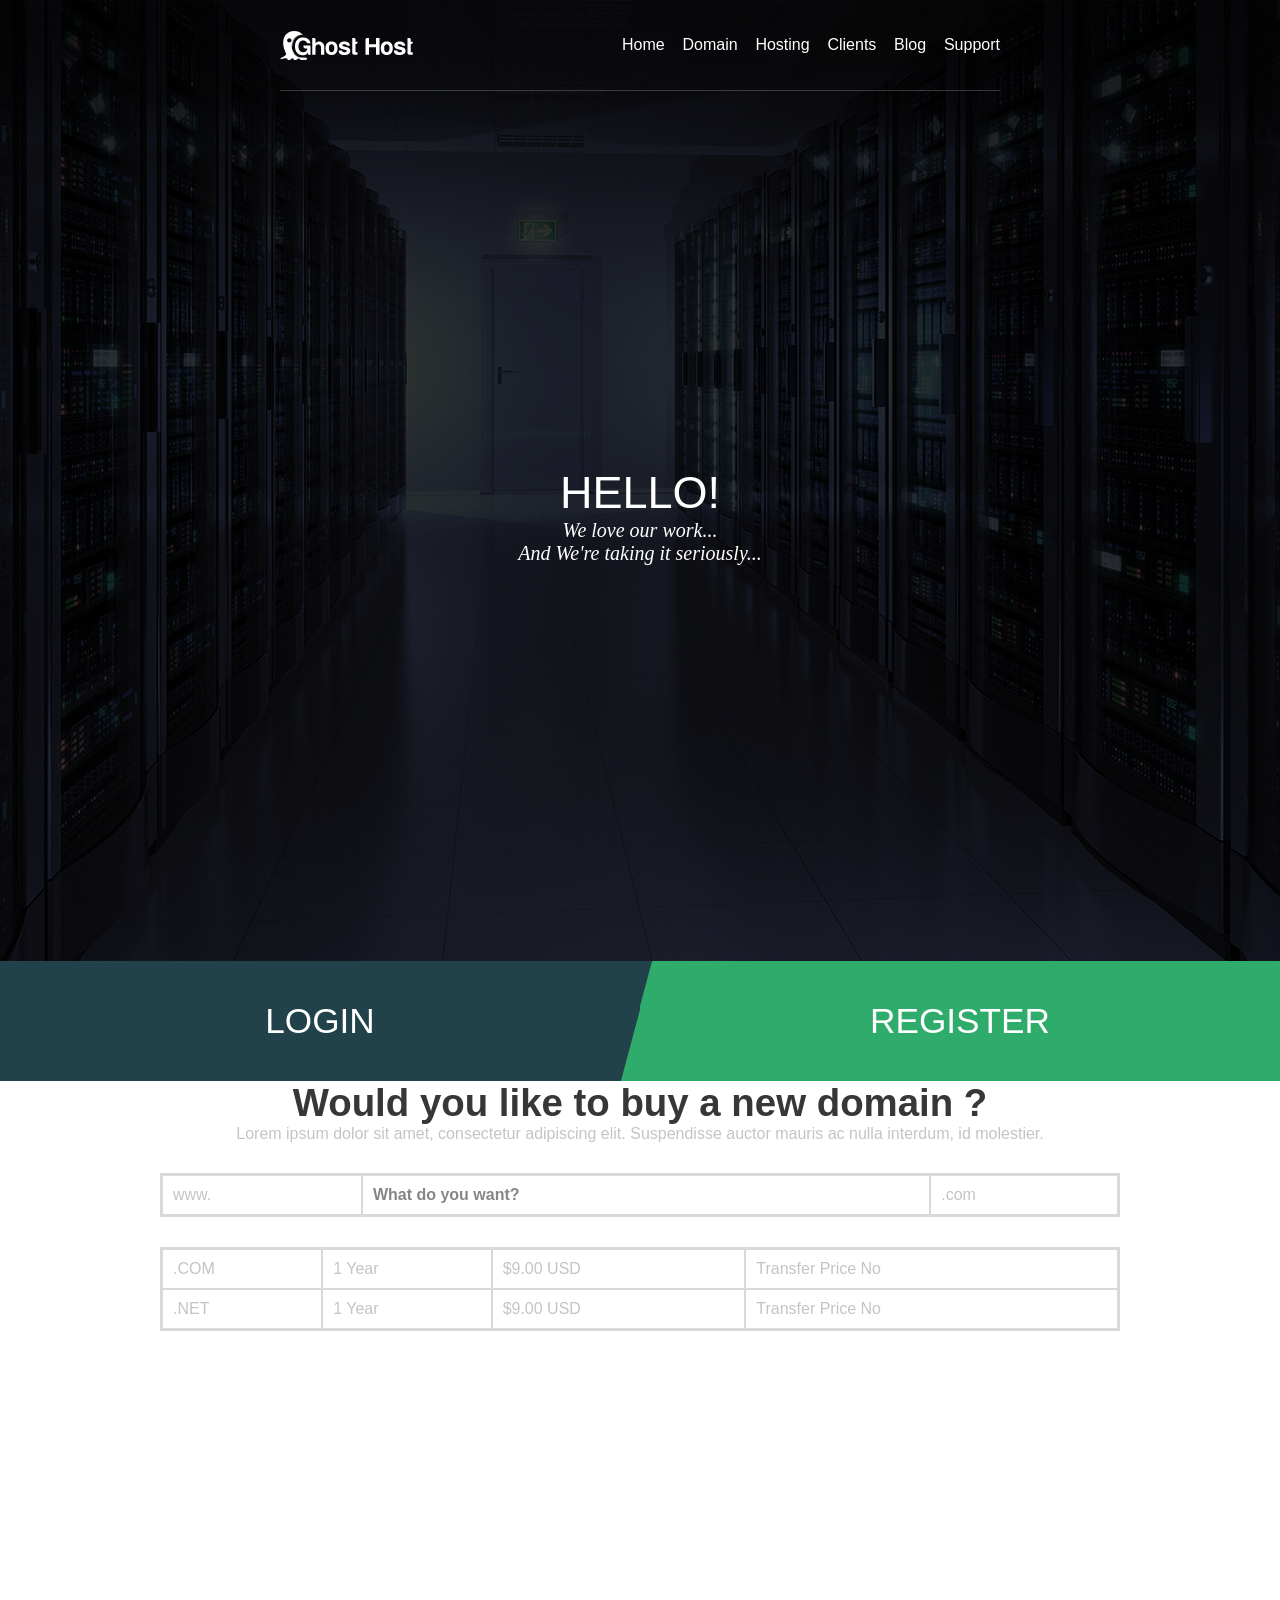
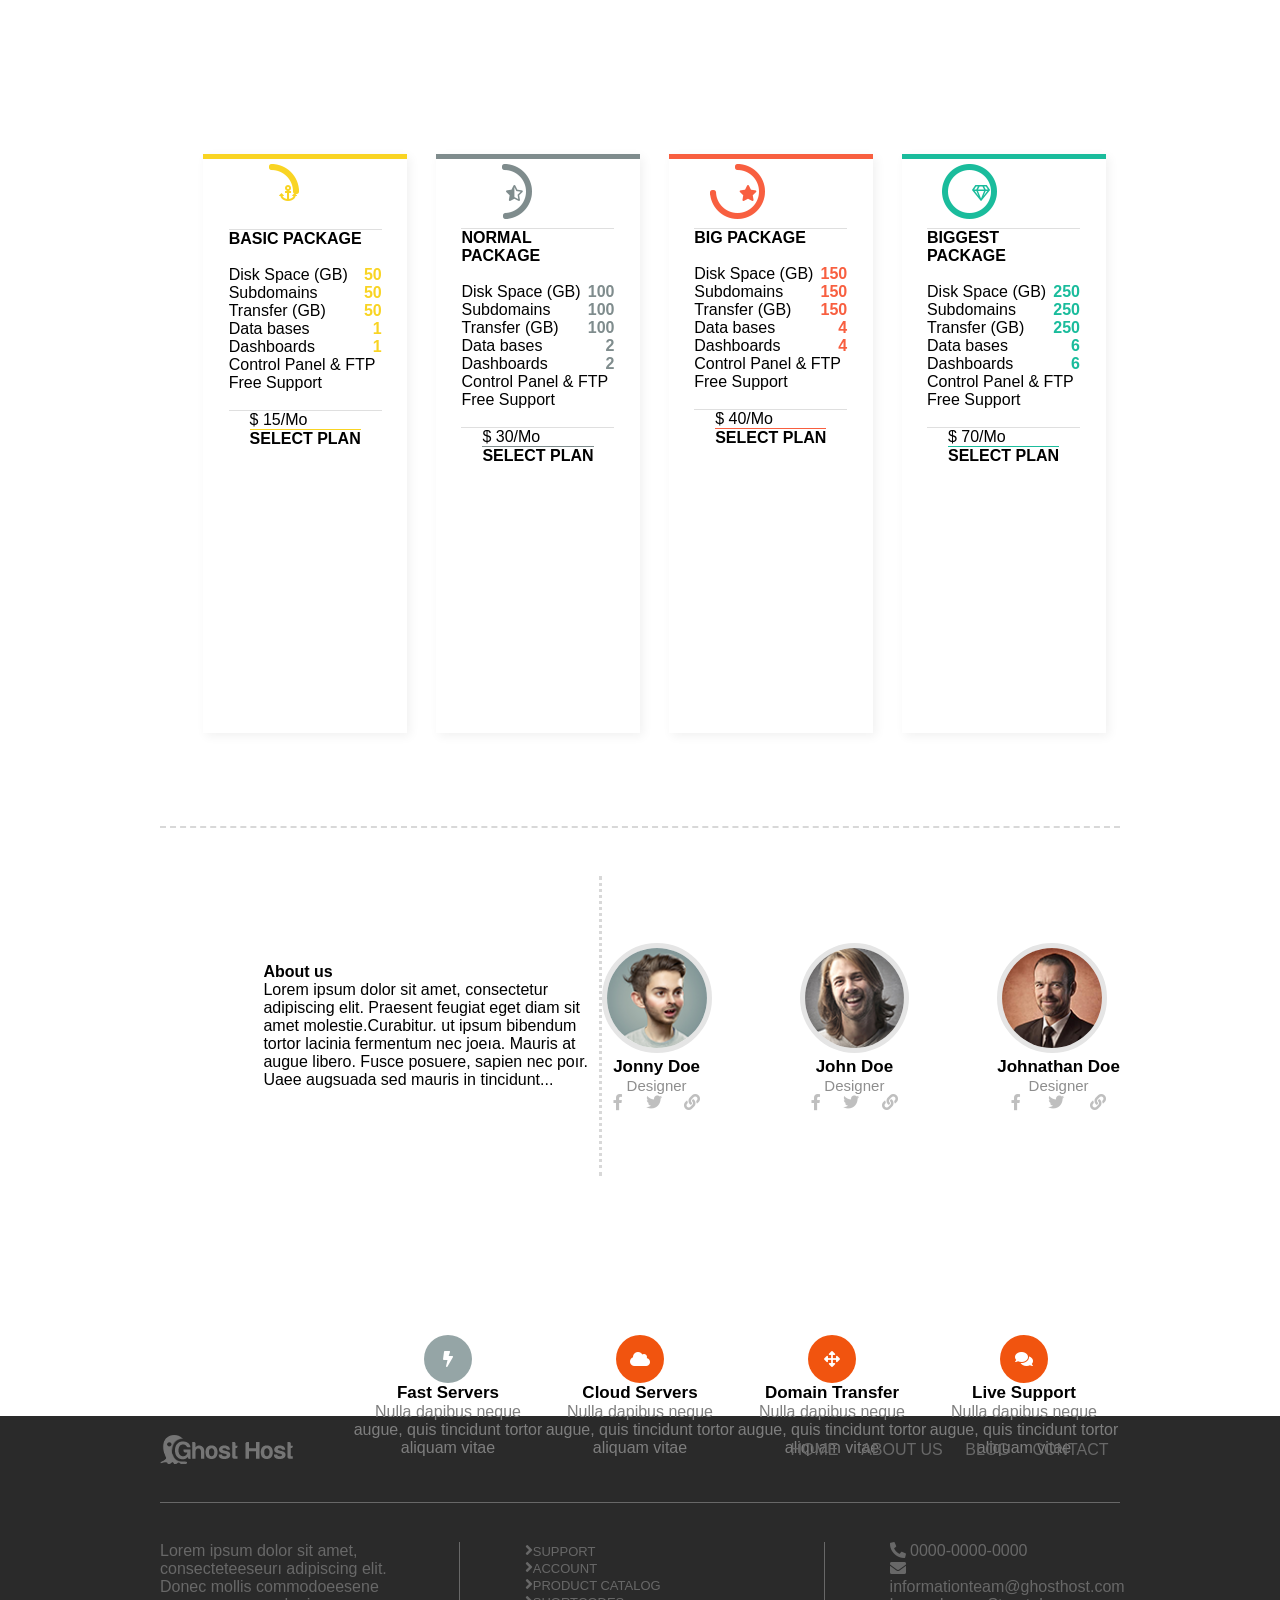
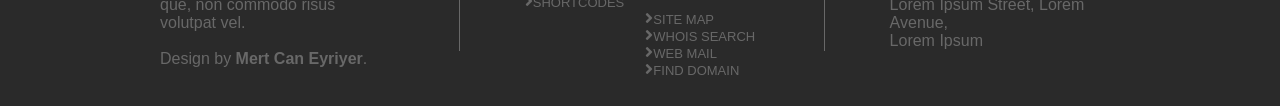
==== commit adcf365c: "feat(heade): add interactive nav" ====
--- a/markup-2018q3/index.html
+++ b/markup-2018q3/index.html
@@ -12,15 +12,16 @@
   <header>
     <div class="gradient">
     <div class="wrapper">
+      <a name="home"></a>
       <div class="upperPanel">
         <img src="img/logo.png">
         <nav>
-          <a>Home</a>
-          <a>Domain</a>
-          <a>Hosting</a>
-          <a>Clients</a>
-          <a>Blog</a>
-          <a>Support</a>
+          <a href="#home">Home</a>
+          <a href="#domain">Domain</a>
+          <a href="#hosting">Hosting</a>
+          <a href="#clients">Clients</a>
+          <a href="#blog">Blog</a>
+          <a href="#support">Support</a>
         </nav>
       </div>
       <div class="headerText">
@@ -40,6 +41,7 @@
     </section>
     <section class="domain">
       <div class="wrapper">
+        <a name="domain"></a>
       <div class="domainText">
         <h1>Would you like to buy a new domain ?</h1>
         <p>Lorem ipsum dolor sit amet, consectetur adipiscing elit. Suspendisse auctor mauris ac nulla interdum, id molestier.</p>
@@ -72,6 +74,7 @@
     <section class="packages">
       <div class="background"></div>
       <div class="wrapper">
+        <a name="hosting"></a>
         <article class="basic">
           <div class="level-bar">
             <img src="img/basicLevelBar.png">
@@ -216,6 +219,7 @@
     </section>
     <section class="aboutUs">
       <div class="wrapper">
+        <a name="clients"></a>
         <article>
           <h2>About us</h2>
           <p>Lorem ipsum dolor sit amet, consectetur adipiscing elit.
@@ -259,9 +263,12 @@
         </div>
       </div>
     </section>
-    <section class="comments"></section>
+    <section class="comments">
+      <a name="blog";
+    </section>
     <section class="functions">
       <div class="wrapper">
+        <a name="support"></a>
         <article>
             <div class="container">
                 <div class="container__wrapper">
--- a/markup-2018q3/css/style.css
+++ b/markup-2018q3/css/style.css
@@ -22,6 +22,10 @@
   color: white;
 }
 
+header img {
+  margin: 0;
+}
+
 header .gradient {
   background-color: rgba(0,0,0,0.8);
   height: 100%;
@@ -29,13 +33,17 @@
 
 header nav {
   width: 52.5%;
-  display: flex;
-  justify-content: space-between;
-  float: right;
+  margin: 0;
+  display: flex;
+  justify-content: space-between;
+  height: 100%;
 }
 
 header nav a{
   margin: 0;
+  text-decoration: none;
+  height: 100%;
+  line-height: 90px;
 }
 
 header nav a:hover {
@@ -54,9 +62,13 @@
 }
 
 .upperPanel {
+  height: 90px;
   border-bottom: 1px solid rgba(255,255,255,0.2);
   width: 75%;
   margin: 0 auto;
+  display: flex;
+  align-items: center;
+  justify-content: space-between;
 }
 
 .headerText {
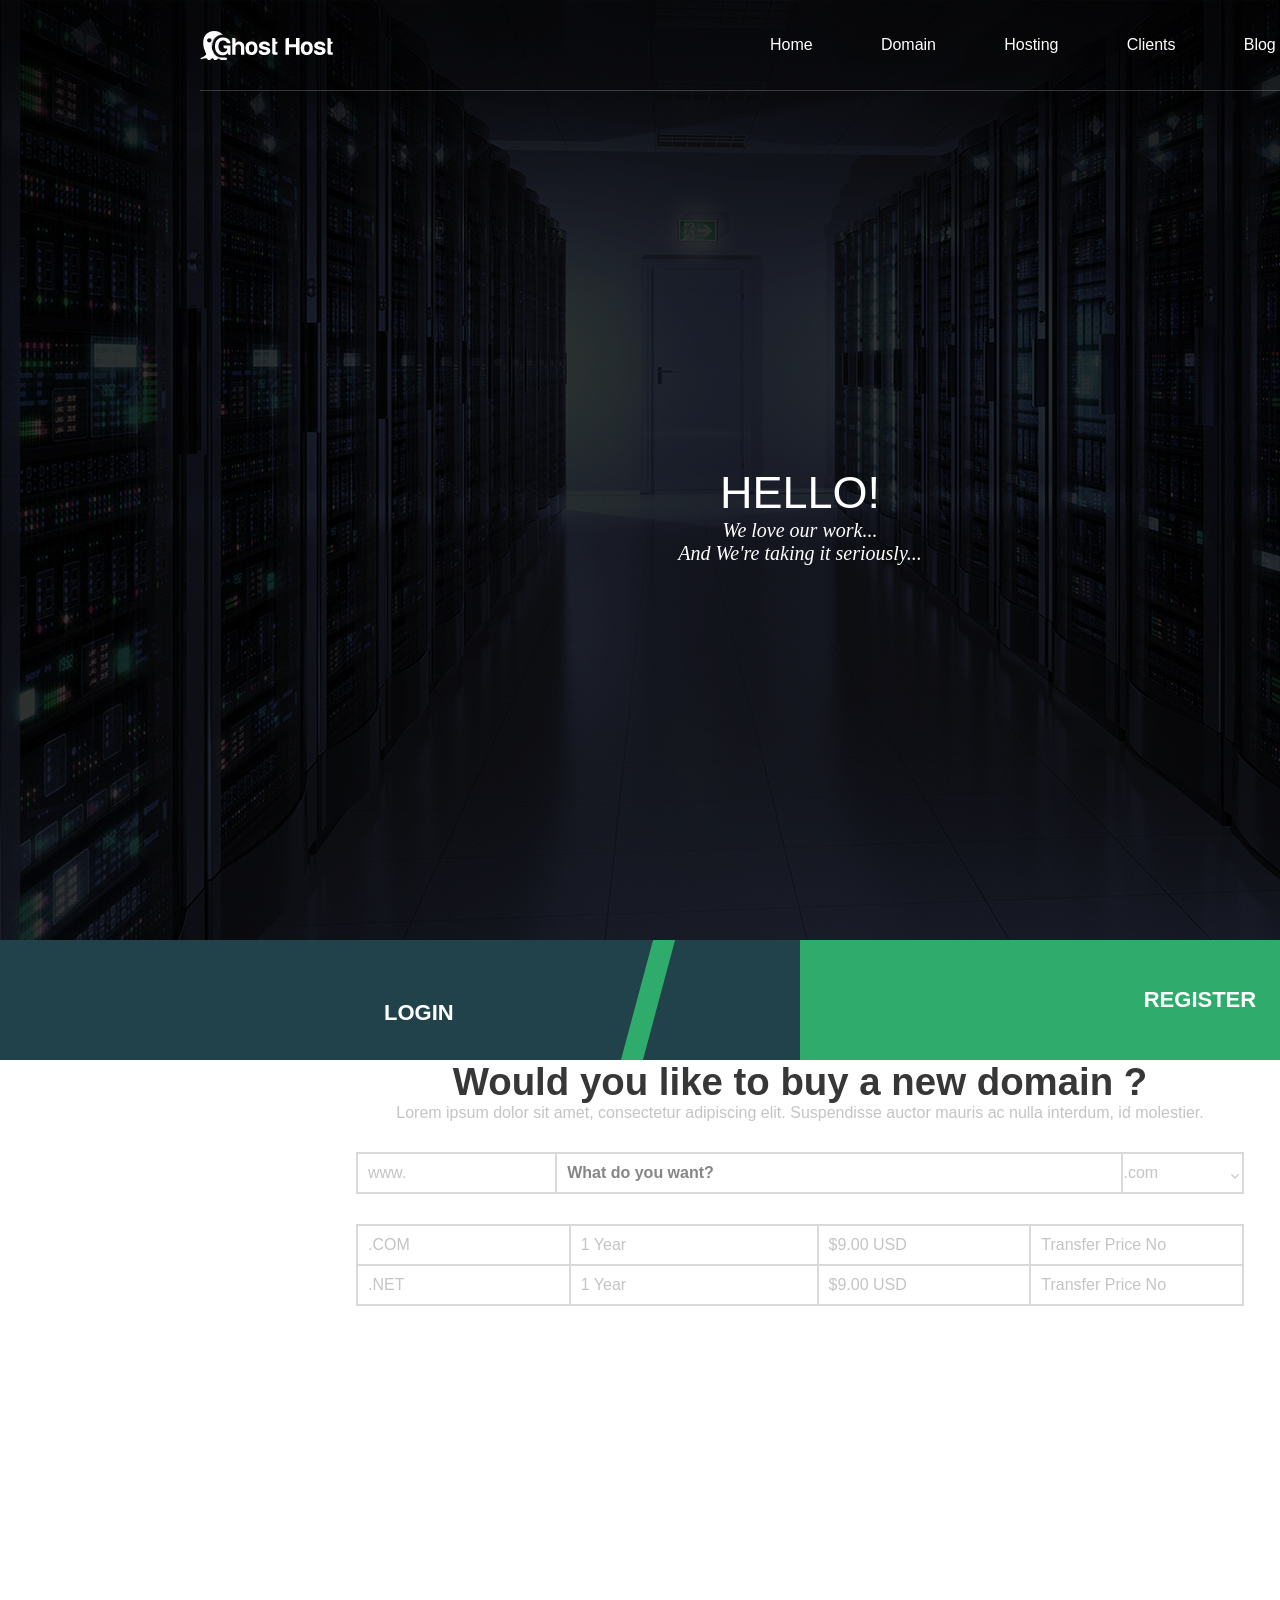
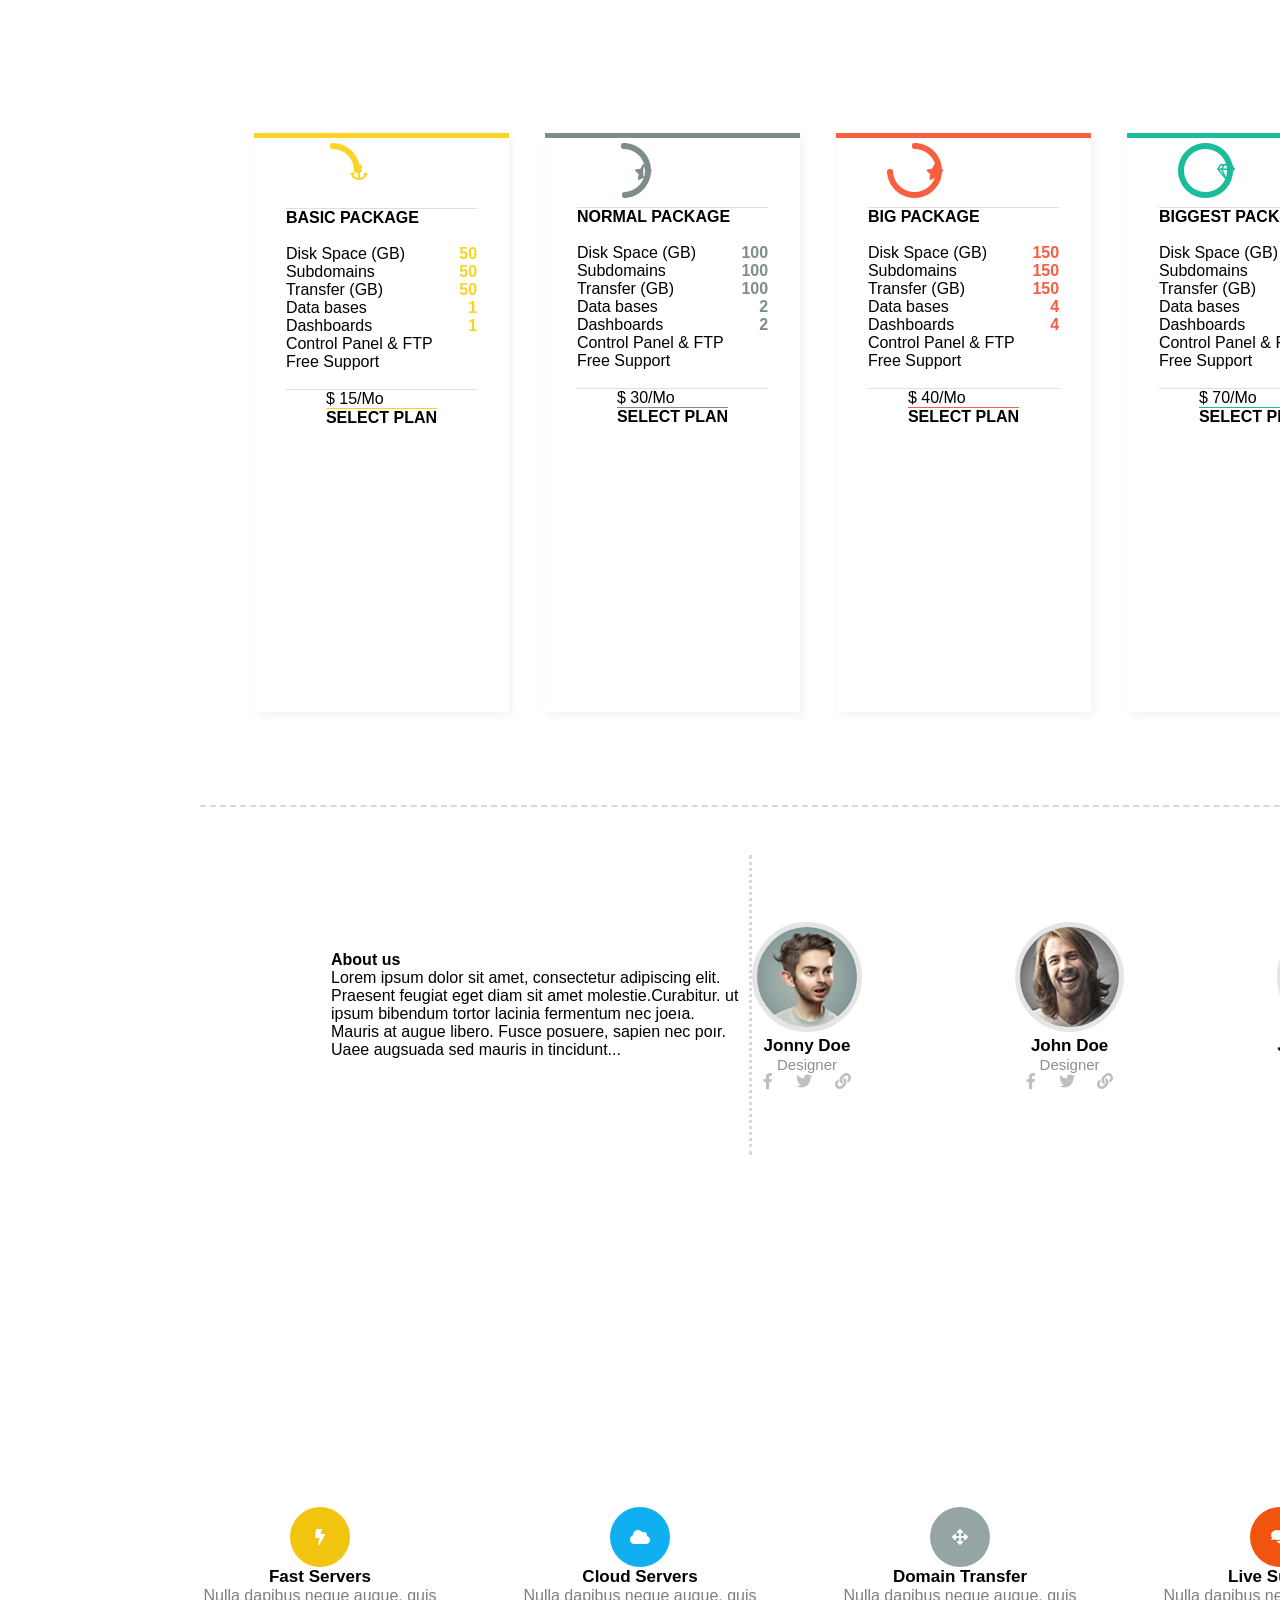
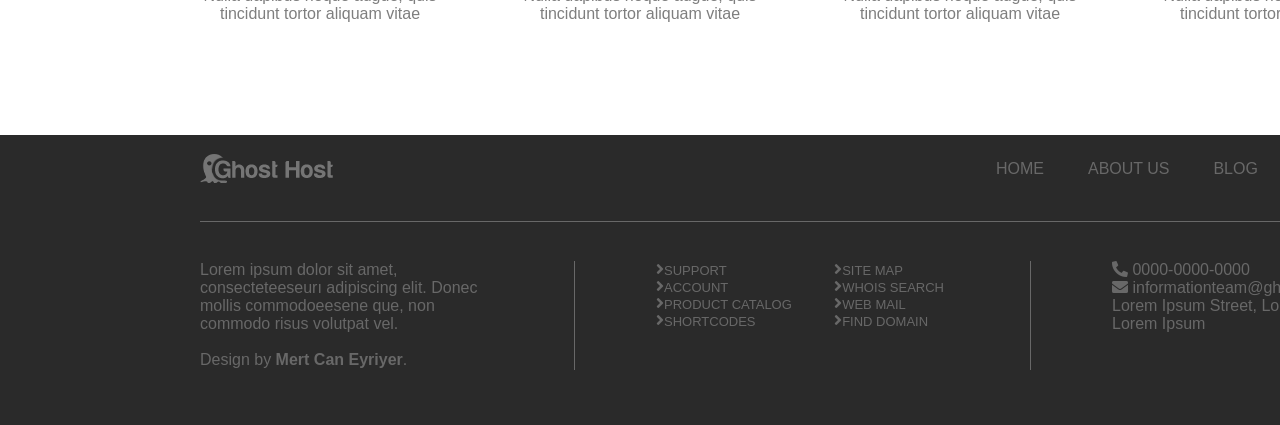
==== commit 8d6a9382: "feat: closer to pexelPerfect" ====
--- a/markup-2018q3/index.html
+++ b/markup-2018q3/index.html
@@ -33,8 +33,8 @@
   </header>
   <main>
     <section class="member">
-      <button>login</button>      
-      <button>register</button>
+      <button><p>login</p></button>      
+      <button><p>register</p></button>
       <div class="coverButtons">
         <button></button><button></button>
       </div>
@@ -49,7 +49,12 @@
           <tr>
             <td>www.</td>
             <td><strong>What do you want?</strong></td>
-            <td>.com</td>
+            <td>
+              <select size="1">
+                <option selected>.com</option>
+                <option>.net</option>
+                <option>.org</option>
+              </select></td>
           </tr>
         </table>
       </div>
@@ -264,11 +269,21 @@
       </div>
     </section>
     <section class="comments">
-      <a name="blog";
+      <a name="blog"></a>
+      <div class="wrapper">
+        <p>“Suspendisse tempor turpis odio, sit amet cursus leo consequat non. Maecenas lacinia faucibus enimqui<br>interdum dolor pulvinar vitae.”</p>
+        <br>
+        <div class="aligner">
+        <p>John Doe  | </p>       
+        <div><i class="far fa-circle"></i></div>
+        <div><i class="far fa-circle"></i></div>
+        <div><i class="far fa-circle"></i></div>
+      </div>
+      </div>
     </section>
     <section class="functions">
-      <div class="wrapper">
-        <a name="support"></a>
+      <a name="support"></a>
+      <div class="wrapper">
         <article>
             <div class="container">
                 <div class="container__wrapper">
@@ -348,10 +363,10 @@
         <table></table>
         <div class="area3">
           <i class="fas fa-phone"></i>
-          <p>0000-0000-0000</p>
+          <p><a href="tel:0000-0000-0000">0000-0000-0000</a></p>
           <br>
           <i class="fas fa-envelope"></i>
-          <p>informationteam@ghosthost.com</p>
+          <p><a href="mailto:informationteam@ghosthost.com">informationteam@ghosthost.com</a></p>
           <p>Lorem Ipsum Street, Lorem Avenue,</p>
           <p>Lorem Ipsum </p>
         </div>
--- a/markup-2018q3/css/style.css
+++ b/markup-2018q3/css/style.css
@@ -1,5 +1,6 @@
 html {
   font-size: 10px;
+  width: 1600px;
 }
 
 * {
@@ -17,7 +18,7 @@
 header {
   background-image: url(../img/headerBG.png);
   background-position: center top;
-  height: 961px;
+  height: 940px;
   width: 100%;
   color: white;
 }
@@ -51,7 +52,7 @@
 }
 
 .wrapper {
-  width: 75%;
+  width: 1200px;
   height: 100%;
 }
 
@@ -64,7 +65,7 @@
 .upperPanel {
   height: 90px;
   border-bottom: 1px solid rgba(255,255,255,0.2);
-  width: 75%;
+  width: 100%;
   margin: 0 auto;
   display: flex;
   align-items: center;
@@ -103,13 +104,25 @@
   width: 49.999%;
   margin: 0;
   border-style: none;
-  font-size: 2.2em;
+  font-weight: bold;
   text-transform: uppercase;
   color: white;
 }
 
+.member button p {
+  font-size: 22px;
+
+}
+
 .member button:first-child {
   background-color: rgb(33,66,74);
+}
+
+.member button:first-child p {
+  width: fit-content;
+  position: absolute;
+  left: 30%;
+  
 }
 
 .coverButtons {
@@ -160,26 +173,66 @@
   font-size: 2.4em;
 }
 
+.domain .wrapper {
+  height: 75%;
+  /*margin: 12.5% auto;*/
+}
+
 .domain h1, .domain p {
   width: fit-content;
 }
 
 .domain table {
-  border: 1px solid rgb(217,217,217);
+  border: 0px solid rgb(217,217,217);
   background-color: rgb(217,217,217);
-  width: 100%;
-  margin: 3rem 0;
-}
+  width: 74%;
+  margin: 3rem auto;
+}
+
+/*.domain tr {
+  display: flex;
+  justify-content: space-around;
+}*/
 
 .domainText td:nth-child(2) {
   color: rgb(134,134,134);
+}
+
+.domain table td:nth-child(2) {
+  width: auto;
 }
 
 .domain table td{
   padding: 1rem 1rem;
   background-color: white;
-}
-
+  margin:0;
+}
+
+.domainText td:last-child {
+  padding: 0;
+  height: 100%;
+}
+
+.domain select {
+  width: 100%;
+  height: 100%;
+  border: none;
+  -webkit-appearance: none; /*Removes default chrome and safari style*/
+
+  -moz-appearance: none; /* Removes Default Firefox style*/
+
+  text-indent: 0.01px; /* Removes default arrow from firefox*/
+
+  text-overflow: ""; /*Removes default arrow from firefox*/
+
+  background: url(../img/angle-down.png) no-repeat;
+
+  background-position: 97% 10px; /*Position of the background-image*/
+}
+
+.domain select option{
+  list-style-image: url(../img/angle-down.png);
+}
 /*.domain tr:nth-child(even) td {
   border-top: 1px solid rgb(217,217,217);
 }
@@ -187,6 +240,10 @@
 .domain table td:last-child{
   border-right: none;
 }*/
+
+.domainPrices td {
+  width: 24%;
+}
 
 .packages {
   height: 765px;
@@ -204,6 +261,7 @@
 }
 
 .packages .wrapper {
+  width: 75%;
   display: flex;
   align-items: center;
   border-bottom: 2px dashed rgb(216,216,216);
@@ -257,7 +315,7 @@
   border-top-color: rgb(249,212,35);
 }
 
-.packages .basic .level-bar, .packages .basic .right {
+.packages .basic .level-bar, .packages .basic .right, .basic .selectPlan p:last-child:hover {
   color:  rgb(249,212,35);
 }
 
@@ -269,7 +327,7 @@
   border-top-color: rgb(127,140,141);
 }
 
-.packages .normal .level-bar, .packages .normal .right {
+.packages .normal .level-bar, .packages .normal .right, .normal .selectPlan p:last-child:hover {
   color: rgb(127,140,141);
 }
 
@@ -281,7 +339,7 @@
   border-top-color: rgb(248,95,64);
 }
 
-.packages .big .level-bar , .packages .big .right {
+.packages .big .level-bar , .packages .big .right, .big .selectPlan p:last-child:hover {
   color: rgb(248,95,64);
 }
 
@@ -293,7 +351,7 @@
   border-top-color: rgb(26,188,156);
 }
 
-.packages .biggest .level-bar, .packages .biggest .right {
+.packages .biggest .level-bar, .packages .biggest .right, .biggest .selectPlan p:last-child:hover {
   color: rgb(26,188,156);
 }
 
@@ -396,9 +454,47 @@
 }
 
 .comments {
+  color: white;
   height: 190px;
   background-image: url(../img/commentsBG.png);
   background-attachment: fixed;
+}
+
+.comments .wrapper {
+  padding: 3.1%;
+  height: fit-content;
+}
+
+.comments p {
+  font-weight: 300;
+  font-size: 20px;
+  text-align: center;
+}
+
+.comments .aligner p {
+  font-weight: bold;
+}
+
+.comments .wrapper div {
+  width: fit-content;
+  position: relative;
+  display: inline-block;
+}
+
+.comments .wrapper div p {
+  display: inline-block;
+}
+
+.aligner {
+  margin: 0 42%;
+}
+
+.comments i:hover::after {
+  content: "●";
+  position: absolute;
+  left: 0px;
+  top: -1px;
+  font-size: 1.3em;
 }
 
 .functions {
@@ -568,4 +664,12 @@
 
 .area3 p {
   display: inline-block;
+}
+
+footer li:hover, .area3 a:hover {
+  color: white;
+}
+
+.area3 a{
+  text-decoration: none;
 }
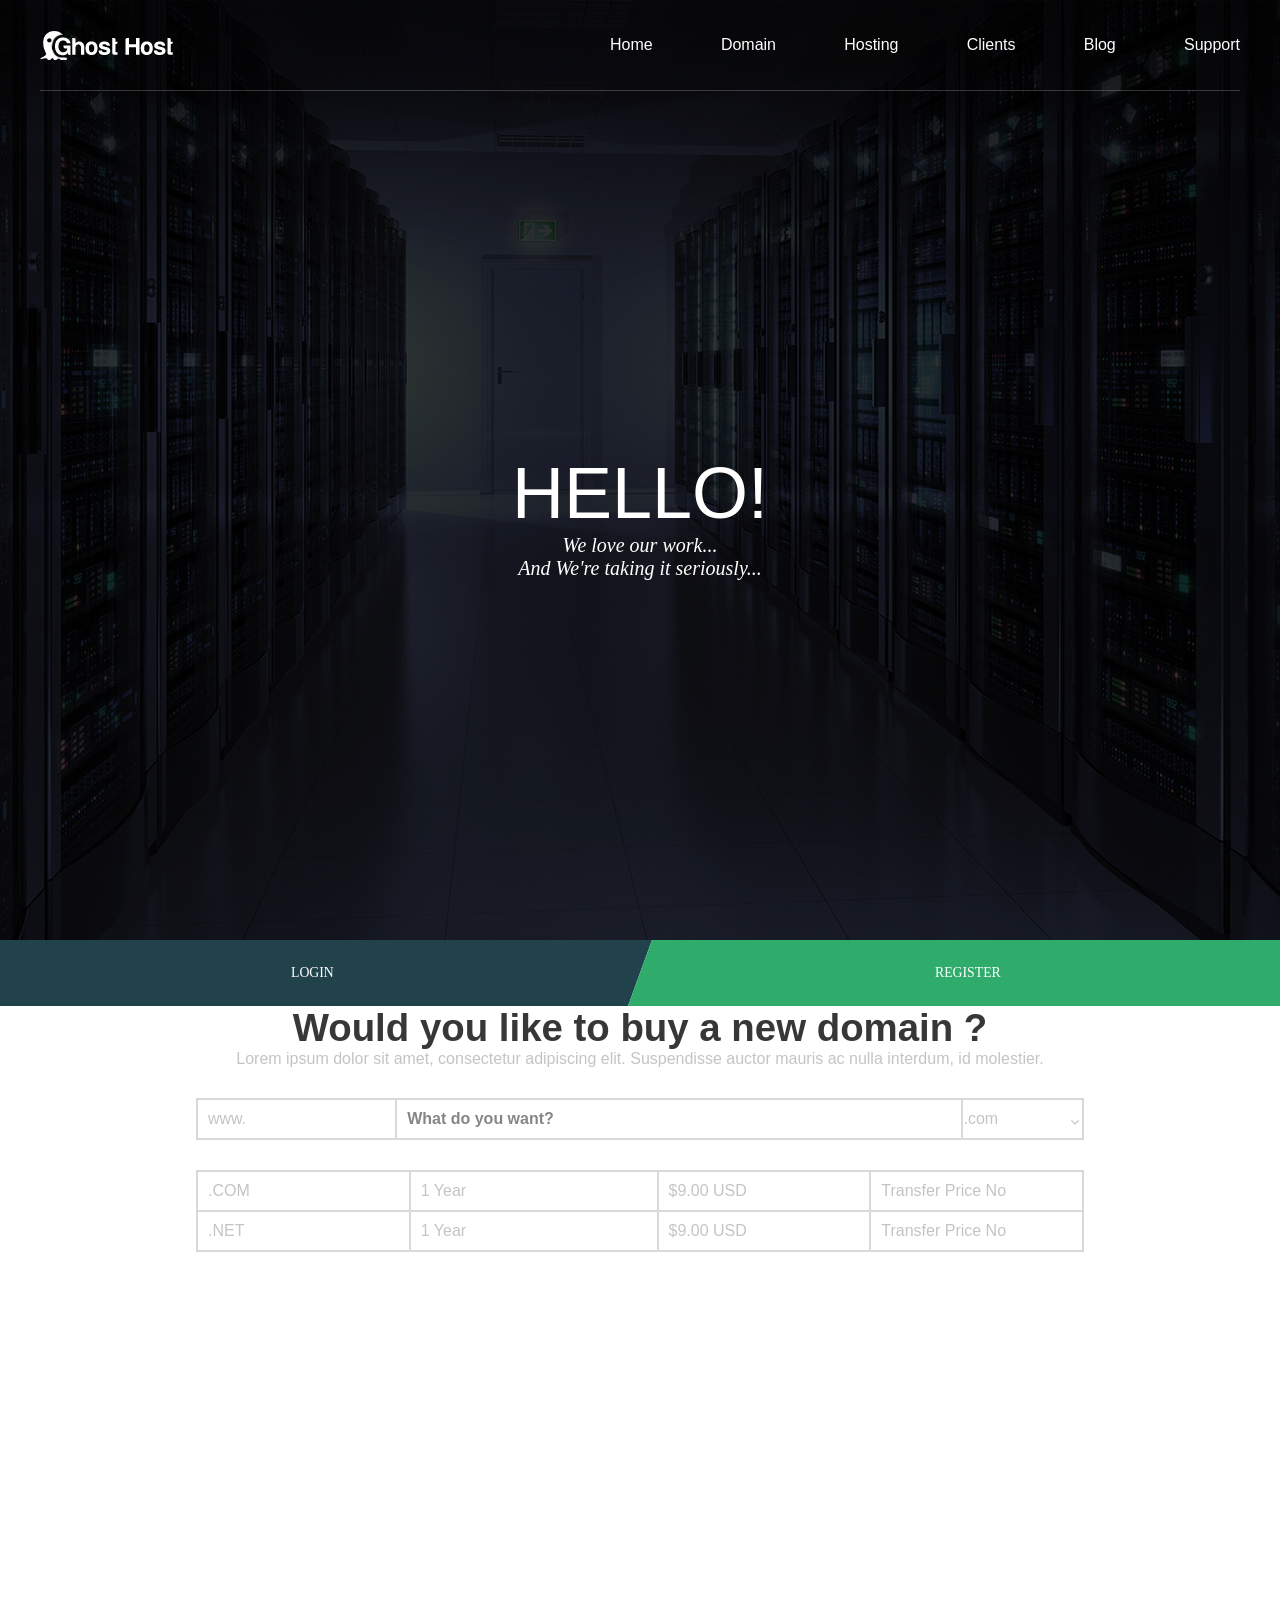
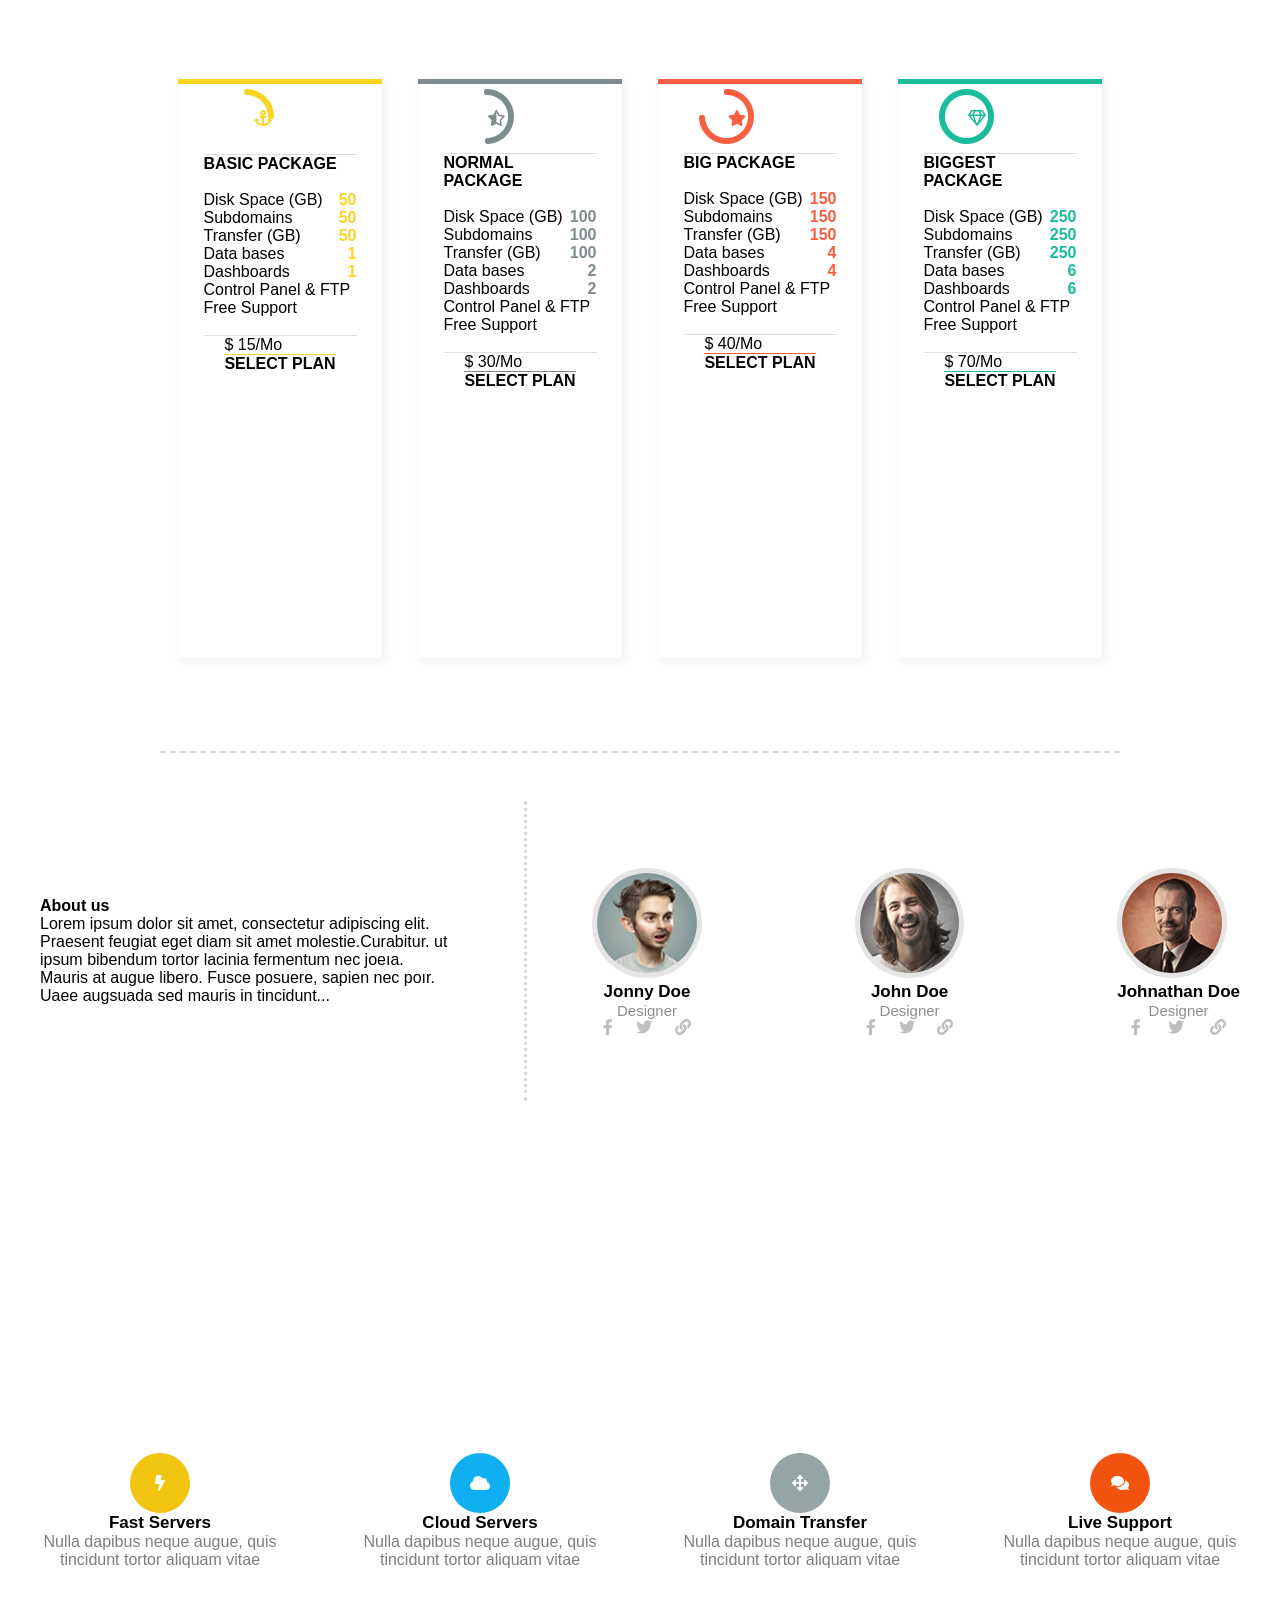
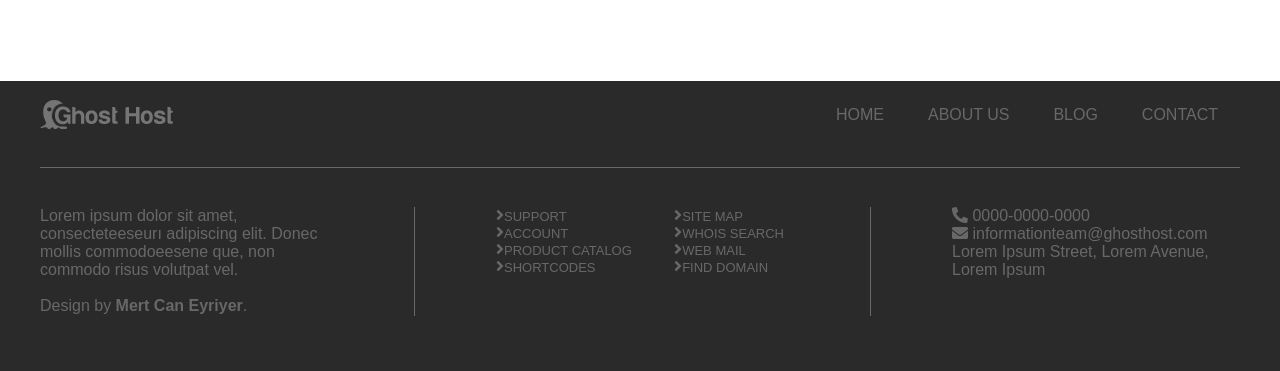
==== commit 529608be: "add some more pixelPerfect" ====
--- a/markup-2018q3/index.html
+++ b/markup-2018q3/index.html
@@ -4,15 +4,16 @@
 <head>
   <title>Ghost host</title>
   <link href="css/style.css" rel="stylesheet">
+  
   <link rel="stylesheet" href="https://use.fontawesome.com/releases/v5.4.2/css/all.css" integrity="sha384-/rXc/GQVaYpyDdyxK+ecHPVYJSN9bmVFBvjA/9eOB+pb3F2w2N6fc5qB9Ew5yIns" crossorigin="anonymous">
   <meta charset="utf-8">
 </head>
 
 <body>
   <header>
+    <a name="home"></a>
     <div class="gradient">
     <div class="wrapper">
-      <a name="home"></a>
       <div class="upperPanel">
         <img src="img/logo.png">
         <nav>
@@ -33,15 +34,24 @@
   </header>
   <main>
     <section class="member">
-      <button><p>login</p></button>      
-      <button><p>register</p></button>
-      <div class="coverButtons">
-        <button></button><button></button>
-      </div>
-    </section>
+            <div class="container-fullwidth">
+                <div class="row text-center">
+                    <div class="col">
+                        <div class="login">
+                            <a href="">Login</a>
+                        </div>
+                    </div>
+                    <div class="col">
+                        <div class="register">
+                            <a href="">Register</a>
+                        </div>
+                    </div>
+                </div>
+            </div>
+        </section>
     <section class="domain">
-      <div class="wrapper">
-        <a name="domain"></a>
+      <a name="domain"></a>
+      <div class="wrapper">
       <div class="domainText">
         <h1>Would you like to buy a new domain ?</h1>
         <p>Lorem ipsum dolor sit amet, consectetur adipiscing elit. Suspendisse auctor mauris ac nulla interdum, id molestier.</p>
@@ -77,9 +87,9 @@
     </div>
     </section>
     <section class="packages">
+      <a name="hosting"></a>
       <div class="background"></div>
       <div class="wrapper">
-        <a name="hosting"></a>
         <article class="basic">
           <div class="level-bar">
             <img src="img/basicLevelBar.png">
@@ -223,8 +233,8 @@
       </div>
     </section>
     <section class="aboutUs">
-      <div class="wrapper">
-        <a name="clients"></a>
+      <a name="clients"></a>
+      <div class="wrapper">
         <article>
           <h2>About us</h2>
           <p>Lorem ipsum dolor sit amet, consectetur adipiscing elit.
--- a/markup-2018q3/css/style.css
+++ b/markup-2018q3/css/style.css
@@ -1,6 +1,6 @@
 html {
   font-size: 10px;
-  width: 1600px;
+  width: 100%;
 }
 
 * {
@@ -82,7 +82,7 @@
 }
 
 .headerText :first-child {
-  font-size: 4.5rem;
+  font-size: 72px;
 }
 
 .headerText :last-child {
@@ -92,76 +92,88 @@
   text-align: center;
 }
 
-
 .member {
-  height: 120px;
-  display: flex;
-  align-items: stretch;
-}
-
-.member button {
-  height: 120px;
-  width: 49.999%;
-  margin: 0;
-  border-style: none;
-  font-weight: bold;
+  width: 100%;
+  overflow: hidden;
+  height: fit-content;
+}
+
+.register {
+  width: 100%;
+  overflow: hidden;
+  display: block;
+  box-sizing: border-box;
+}
+
+.register:hover {
+  background: rgb(82,204,143);
+}
+
+.container-fullwidth {
+  width: 100%;
+  height: 100%;
+}
+
+.row {
+  margin-right: -15px;
+  margin-left: -15px;
+  text-align: center;
+  height: 100%;
+}
+
+.row::before {
+  display: table;
+  content: " ";
+  box-sizing: border-box;
+}
+
+.col {
+  padding: 0;
+  margin: 0;
+  width: 50%;
+  float: left;
+  position: relative;
+  min-height: 1px;
+  box-sizing: border-box;
+  text-align: center;
+}
+
+.login {
+  background: #21424a;
+  transform: skewX(-20deg);
+  box-sizing: border-box;
+  text-align: center;
+}
+
+.login:hover {
+  background: rgb(81,120,148);
+}
+
+.register a, .login a {
+  color: #fff;
+  font-size: 1.375rem;
+  font-family: 'lotobold';
   text-transform: uppercase;
-  color: white;
-}
-
-.member button p {
-  font-size: 22px;
-
-}
-
-.member button:first-child {
-  background-color: rgb(33,66,74);
-}
-
-.member button:first-child p {
-  width: fit-content;
-  position: absolute;
-  left: 30%;
-  
-}
-
-.coverButtons {
-  position: absolute;
-  left: 48vw;
-  width: fit-content;
-}
-
-.coverButtons :first-child {
-  background-color: rgb(33,66,74);
-  width: 1.75vw;
-  -webkit-transform: skewX(-15deg); 
-	-moz-transform: skewX(-15deg); 
-	-ms-transform: skewX(-15deg); 
-	-o-transform: skewX(-15deg); 
-  transform: skewX(-15deg);
-  
-}
-
-.coverButtons :last-child {
-  background-color: rgb(47,172,108);
-  width: 1.75vw;
-  -webkit-transform: skewX(-15deg); 
-	-moz-transform: skewX(-15deg); 
-	-ms-transform: skewX(-15deg); 
-	-o-transform: skewX(-15deg); 
-	transform: skewX(-15deg);
-}
-
-.member button:nth-child(2) {
-  background-color: rgb(47,172,108);
-}
-
-/*.member {
-  background-image: url(../img/memberBG.png);
-  height: 120px;
-  background-size: cover;
-  background-position: center;
-}*/
+  padding: 25px 0px;
+  display: inline-block;
+  transform: skewX(20deg);
+}
+
+a {
+  text-decoration: none;
+  outline: none;
+}
+
+.register {
+  background: #2fac6c;
+  transform: skewX(-20deg);
+  text-align: center;
+}
+
+.row::after {
+  clear: both;
+}
+
 
 .domain {
   height: 580px;
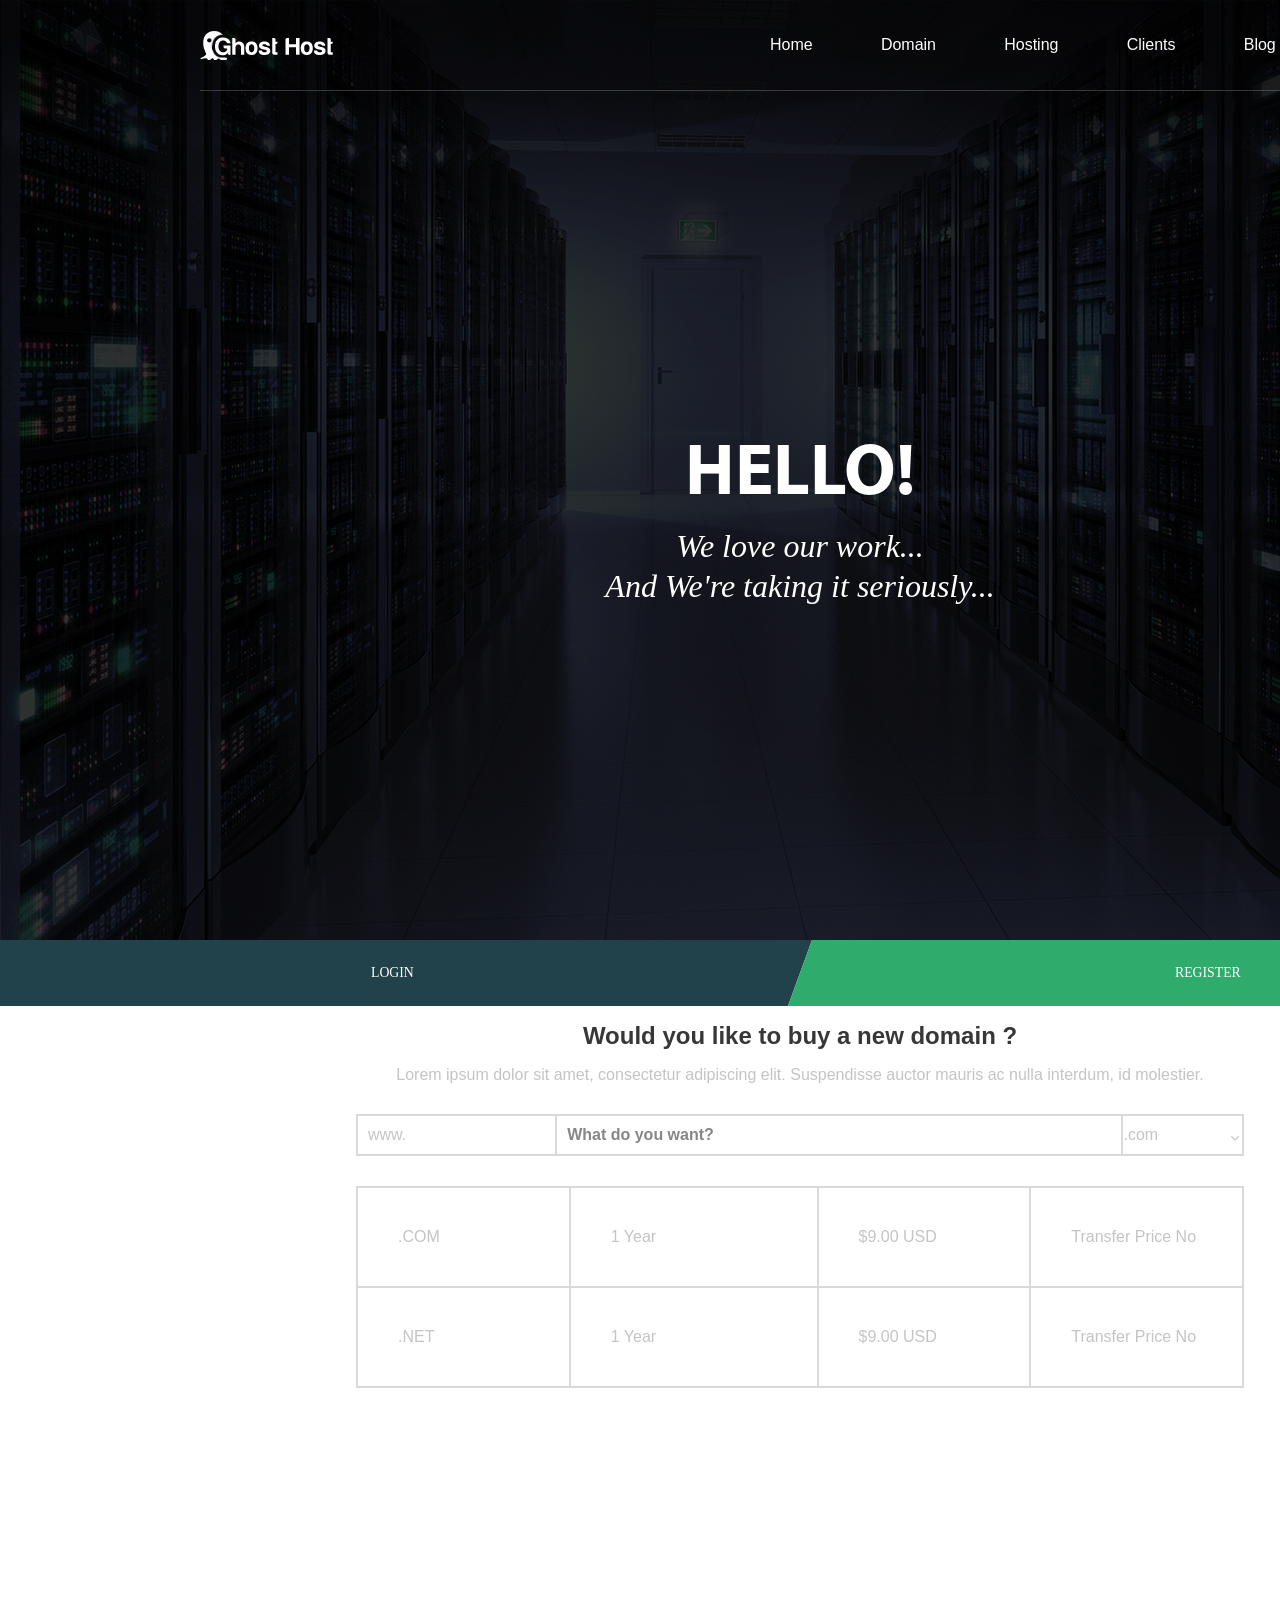
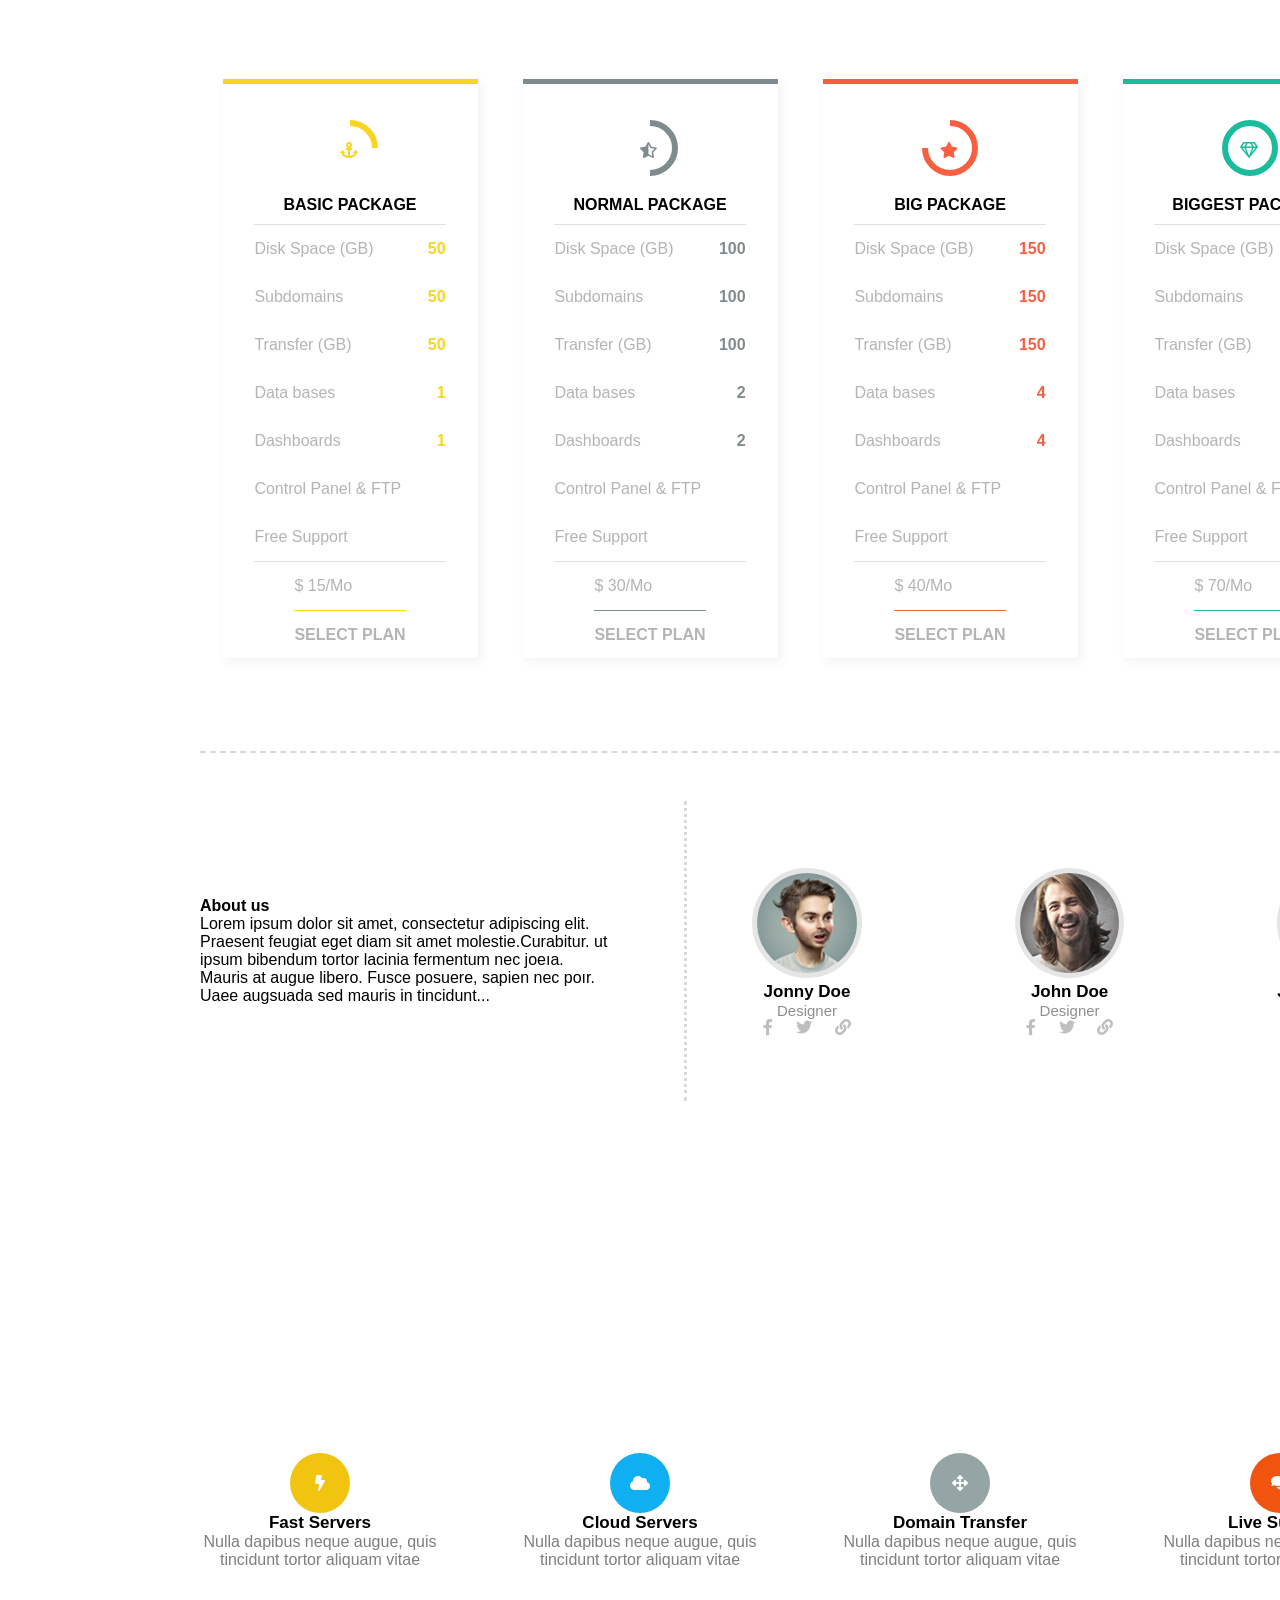
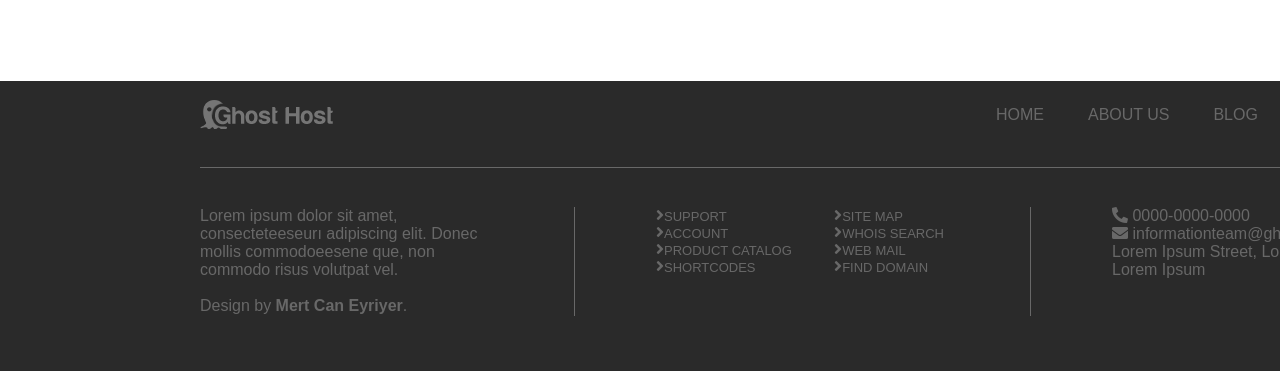
==== commit c80de900: "refactor: level-bars via transform, skew buttons, hover effects" ====
--- a/markup-2018q3/index.html
+++ b/markup-2018q3/index.html
@@ -92,13 +92,15 @@
       <div class="wrapper">
         <article class="basic">
           <div class="level-bar">
-            <img src="img/basicLevelBar.png">
+            <div class="circle"></div>
+            <div class="sector top left"></div>
+            <div class="sector bottom left"></div>
+            <div class="sector bottom right"></div>
             <i class="fas fa-anchor"></i>
+            <h2>basic package</h2>
           </div>
           <div class="features">
           <div class="wrapper">
-            <h2>basic package</h2>
-            <br>
             <p class="left">Disk Space (GB)</p>
             <p class="right">50</p>
             <br>
@@ -116,7 +118,6 @@
             <br>
             <p>Control Panel & FTP</p>
             <p>Free Support</p>
-            <br>
           </div>
           <div class="selectPlan">
             <p>$ 15/Mo</p>
@@ -127,13 +128,14 @@
         </article>
         <article class="normal">
           <div class="level-bar">
-              <img src="img/normalLevelBar.png">
-              <i class="fas fa-star-half-alt"></i>
+            <div class="circle"></div>
+            <div class="sector top left"></div>
+            <div class="sector bottom left"></div>
+            <i class="fas fa-star-half-alt"></i>
+            <h2>normal package</h2>
           </div>
           <div class="features">
           <div class="wrapper">
-            <h2>normal package</h2>
-            <br>
             <p class="left">Disk Space (GB)</p>
             <p class="right">100</p>
             <br>
@@ -151,7 +153,6 @@
             <br>
             <p>Control Panel & FTP</p>
             <p>Free Support</p>
-            <br>
           </div>
           <div class="selectPlan">
             <p>$ 30/Mo</p>
@@ -162,13 +163,13 @@
         </article>
         <article class="big">
           <div class="level-bar">
-            <img src="img/bigLevelBar.png">
+            <div class="circle"></div>
+            <div class="sector top left"></div>
             <i class="fas fa-star"></i>
+            <h2>big package</h2>
           </div>
           <div class="features">
           <div class="wrapper">
-            <h2>big package</h2>
-            <br>
             <p class="left">Disk Space (GB)</p>
             <p class="right">150</p>
             <br>
@@ -186,7 +187,6 @@
             <br>
             <p>Control Panel & FTP</p>
             <p>Free Support</p>
-            <br>
           </div>
           <div class="selectPlan">
             <p>$ 40/Mo</p>
@@ -197,13 +197,12 @@
         </article>
         <article class="biggest">
           <div class="level-bar">
-            <img src="img/biggestLevelBar.png">
+            <div class="circle"></div>
             <i class="far fa-gem"></i>
+            <h2>biggest package</h2>
           </div>
           <div class="features">
           <div class="wrapper">
-            <h2>biggest package</h2>
-            <br>
             <p class="left">Disk Space (GB)</p>
             <p class="right">250</p>
             <br>
@@ -221,7 +220,6 @@
             <br>
             <p>Control Panel & FTP</p>
             <p>Free Support</p>
-            <br>
           </div>
           <div class="selectPlan">
             <p>$ 70/Mo</p>
--- a/markup-2018q3/css/style.css
+++ b/markup-2018q3/css/style.css
@@ -1,6 +1,6 @@
 html {
   font-size: 10px;
-  width: 100%;
+  width: 1600px;
 }
 
 * {
@@ -82,13 +82,17 @@
 }
 
 .headerText :first-child {
-  font-size: 72px;
+  font-size: 4.5em;
+  font-family: "MyriadPro", 'Lato', sans-serif;
+  font-weight: bold;
+  line-height: 10rem;
 }
 
 .headerText :last-child {
   font-family: Georgia, 'Times New Roman', Times, serif;
   font-style: italic;
-  font-size: 2rem;
+  font-size: 2em;
+  line-height: 4rem;
   text-align: center;
 }
 
@@ -182,7 +186,8 @@
 
 h1 {
   color: rgb(56,55,55);
-  font-size: 2.4em;
+  font-size: 2.4rem;
+  line-height: 2.5em;
 }
 
 .domain .wrapper {
@@ -201,11 +206,6 @@
   margin: 3rem auto;
 }
 
-/*.domain tr {
-  display: flex;
-  justify-content: space-around;
-}*/
-
 .domainText td:nth-child(2) {
   color: rgb(134,134,134);
 }
@@ -220,6 +220,7 @@
   margin:0;
 }
 
+
 .domainText td:last-child {
   padding: 0;
   height: 100%;
@@ -229,7 +230,7 @@
   width: 100%;
   height: 100%;
   border: none;
-  -webkit-appearance: none; /*Removes default chrome and safari style*/
+  -webkit-appearance: none; /*Removes default chrome style*/
 
   -moz-appearance: none; /* Removes Default Firefox style*/
 
@@ -239,22 +240,20 @@
 
   background: url(../img/angle-down.png) no-repeat;
 
-  background-position: 97% 10px; /*Position of the background-image*/
+  background-position: 97% 10px;
+}
+
+.domain select:focus {
+  outline: none;
 }
 
 .domain select option{
   list-style-image: url(../img/angle-down.png);
 }
-/*.domain tr:nth-child(even) td {
-  border-top: 1px solid rgb(217,217,217);
-}
-
-.domain table td:last-child{
-  border-right: none;
-}*/
 
 .domainPrices td {
-  width: 24%;
+  width: 24%;  
+  padding: 4rem 4rem !important;
 }
 
 .packages {
@@ -279,6 +278,53 @@
   border-bottom: 2px dashed rgb(216,216,216);
 }
 
+.packages .level-bar {
+  height: 140px;
+  width: 200px;
+  position: relative;
+}
+
+.packages .level-bar i {
+  position: absolute;
+  top: 54px;
+  left: 100px;
+}
+
+.packages .circle {
+  width: 56px;
+  height: 56px;
+  box-sizing: border-box;
+  border: 6px solid red;
+  border-radius: 50%;
+  background-color: white;
+  position: absolute;
+  top: 36px;
+  left:36%;
+}
+
+.level-bar .top {
+  top: 36px;
+}
+
+.level-bar .left {
+  right: 100px;
+}
+
+.level-bar .bottom {
+  top: 64px;
+}
+
+.level-bar .right {
+  right: 72px;
+}
+
+.packages .sector {
+  width: 28px;
+  height: 28px;
+  background-color: white;
+  position: absolute;
+}
+
 .packages .wrapper .wrapper{
   display: block;
   border-top: 1px solid rgb(223,223,223);
@@ -293,9 +339,14 @@
   box-shadow: 3px 3px 10px rgba(0,0,0, 0.06);  
 }
 
-.packages article h2 {
+.packages h2 {
+  color: black;
   font-weight: bold;
   text-transform: uppercase;
+  margin: 0 auto;
+  width: fit-content;
+  position: relative;
+  top: 80%;
 }
 
 .left {
@@ -304,6 +355,8 @@
 
 .packages .features {  
   font-weight: 300;
+  color: rgb(180,180,180);
+  line-height: 3em;
 }
 
 .right {
@@ -335,6 +388,11 @@
   background-color: rgb(249,212,35);
 }
 
+.packages .basic .circle {
+  border-color: rgb(249,212,35);
+}
+
+
 .packages .normal {
   border-top-color: rgb(127,140,141);
 }
@@ -347,6 +405,11 @@
   background-color: rgb(127,140,141);
 }
 
+.packages .normal .circle {
+  border-color: rgb(127,140,141);
+}
+
+
 .packages .big {
   border-top-color: rgb(248,95,64);
 }
@@ -359,6 +422,11 @@
   background-color: rgb(248,95,64);
 }
 
+.packages .big .circle {
+  border-color: rgb(248,95,64);
+}
+
+
 .packages .biggest {
   border-top-color: rgb(26,188,156);
 }
@@ -370,6 +438,11 @@
 .biggest .selectPlan hr {
   background-color: rgb(26,188,156);
 }
+
+.packages .biggest .circle {
+  border-color: rgb(26,188,156);
+}
+
 
 .selectPlan {
   margin: 0 auto;
@@ -684,4 +757,10 @@
 
 .area3 a{
   text-decoration: none;
+}
+
+@font-face {
+  font-family: "MyriadPro";
+  font-weight: bold;
+  src: url(../fonts/MyriadPro-Bold.otf);
 }
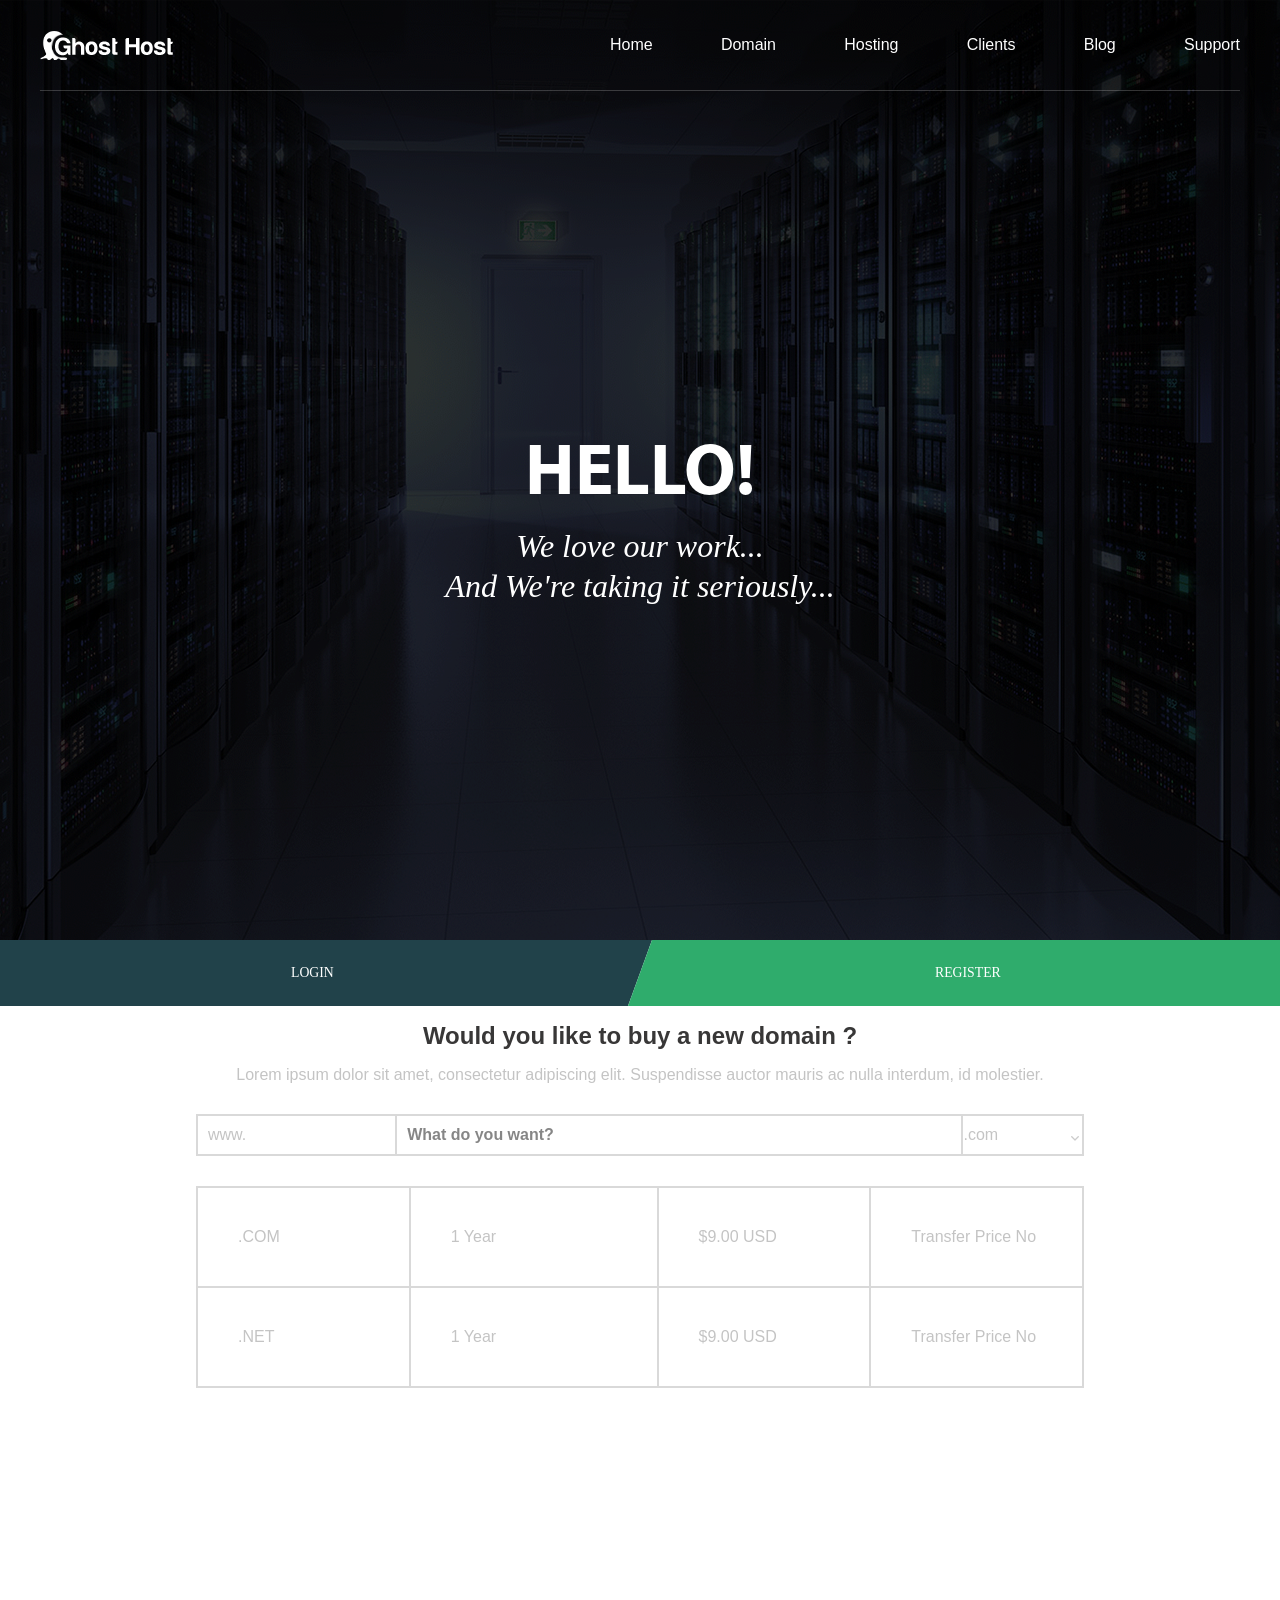
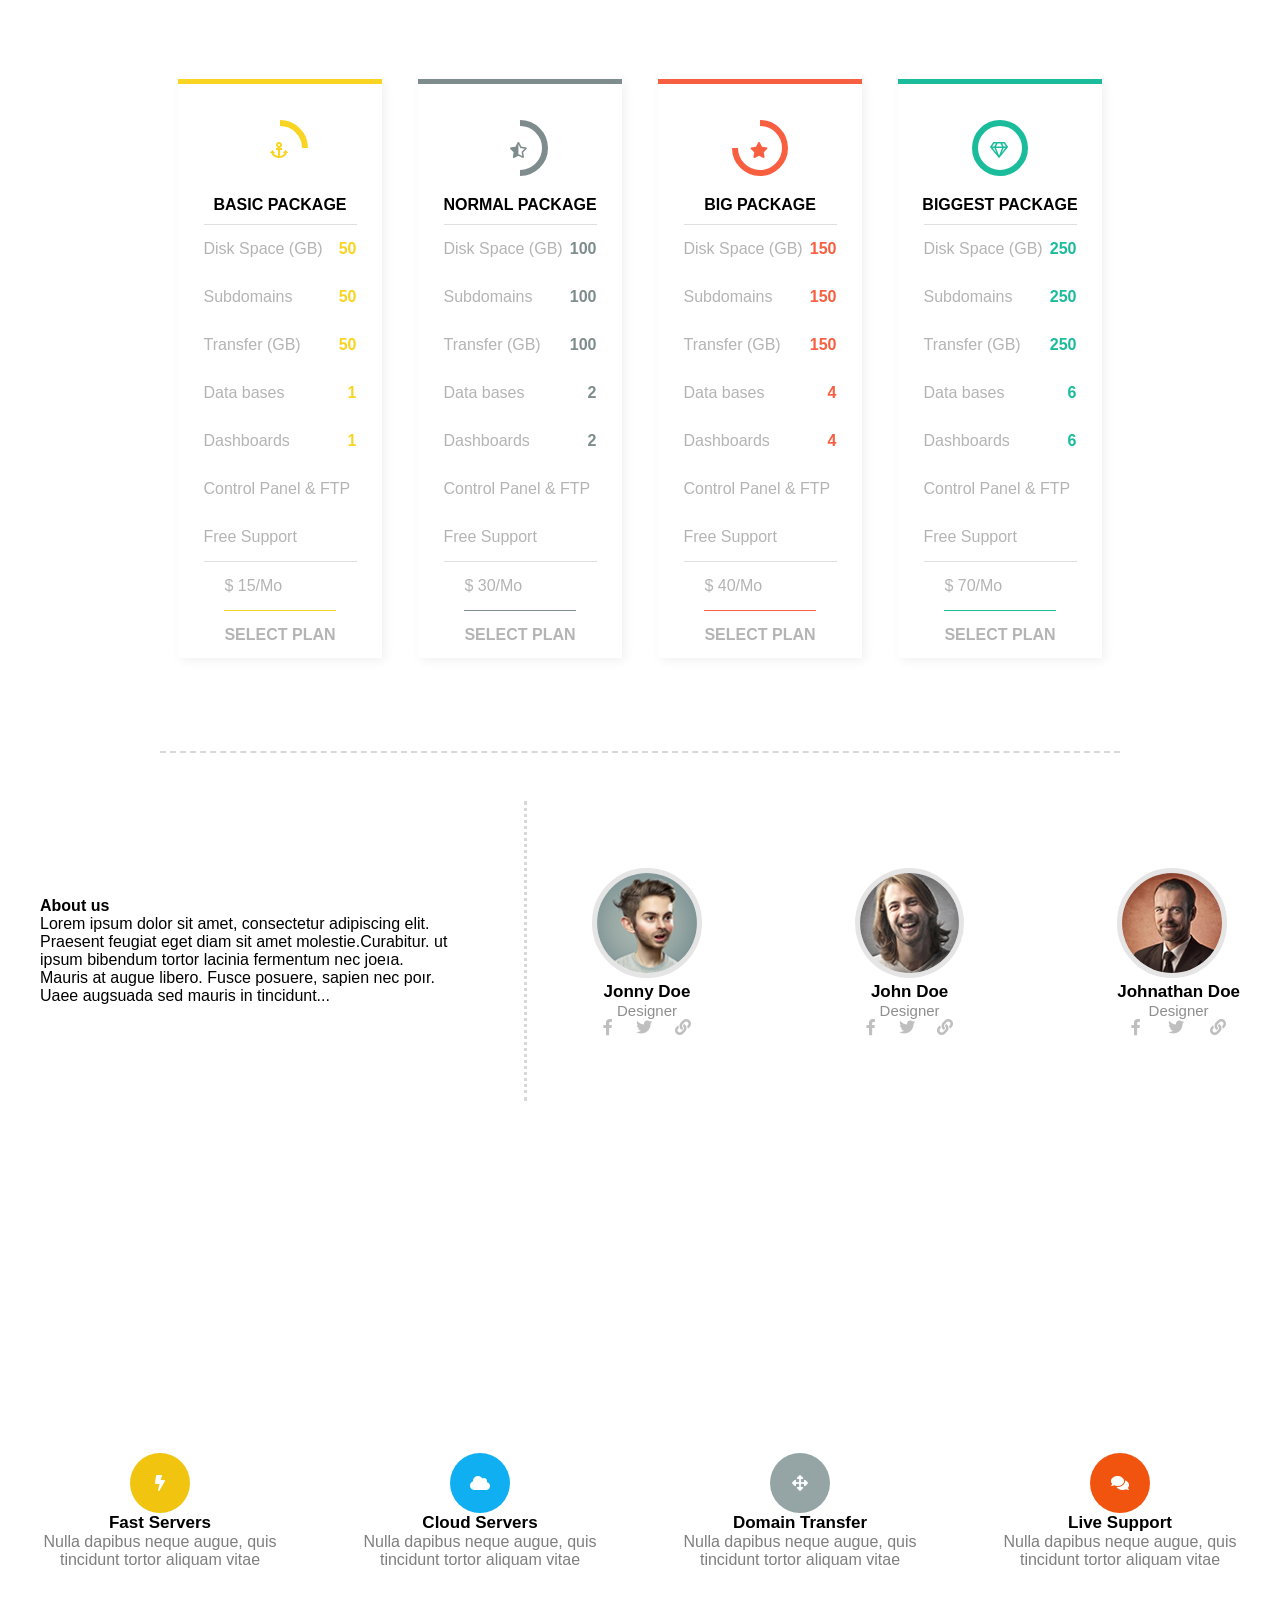
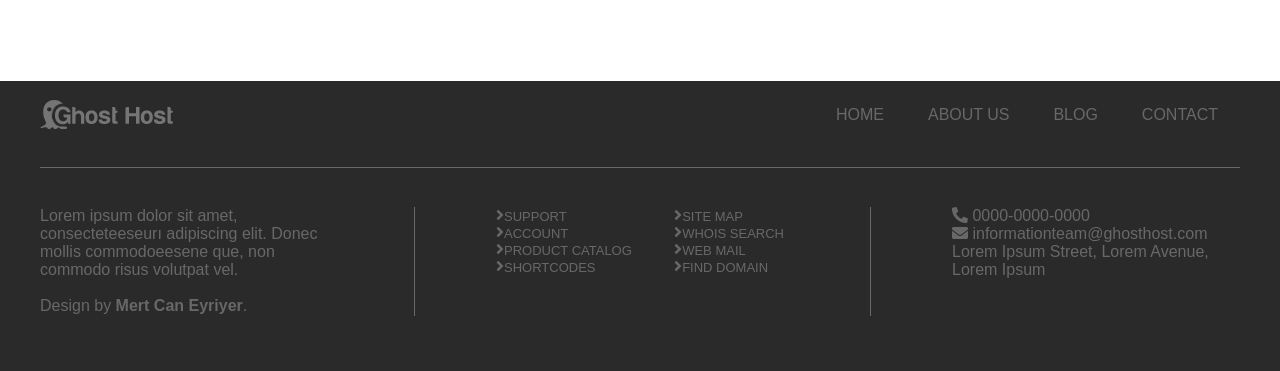
==== commit 1790ec8e: "style: white-space, formatting, etc" ====
--- a/markup-2018q3/index.html
+++ b/markup-2018q3/index.html
@@ -4,7 +4,7 @@
 <head>
   <title>Ghost host</title>
   <link href="css/style.css" rel="stylesheet">
-  
+
   <link rel="stylesheet" href="https://use.fontawesome.com/releases/v5.4.2/css/all.css" integrity="sha384-/rXc/GQVaYpyDdyxK+ecHPVYJSN9bmVFBvjA/9eOB+pb3F2w2N6fc5qB9Ew5yIns" crossorigin="anonymous">
   <meta charset="utf-8">
 </head>
@@ -13,78 +13,78 @@
   <header>
     <a name="home"></a>
     <div class="gradient">
-    <div class="wrapper">
-      <div class="upperPanel">
-        <img src="img/logo.png">
-        <nav>
-          <a href="#home">Home</a>
-          <a href="#domain">Domain</a>
-          <a href="#hosting">Hosting</a>
-          <a href="#clients">Clients</a>
-          <a href="#blog">Blog</a>
-          <a href="#support">Support</a>
-        </nav>
-      </div>
-      <div class="headerText">
-        <p>HELLO!</p>
-        <p>We love our work... <br>And We're taking it seriously...</p>
+      <div class="wrapper">
+        <div class="upperPanel">
+          <img src="img/logo.png">
+          <nav>
+            <a href="#home">Home</a>
+            <a href="#domain">Domain</a>
+            <a href="#hosting">Hosting</a>
+            <a href="#clients">Clients</a>
+            <a href="#blog">Blog</a>
+            <a href="#support">Support</a>
+          </nav>
+        </div>
+        <div class="headerText">
+          <p>HELLO!</p>
+          <p>We love our work... <br>And We're taking it seriously...</p>
+        </div>
       </div>
     </div>
-  </div>
   </header>
   <main>
     <section class="member">
-            <div class="container-fullwidth">
-                <div class="row text-center">
-                    <div class="col">
-                        <div class="login">
-                            <a href="">Login</a>
-                        </div>
-                    </div>
-                    <div class="col">
-                        <div class="register">
-                            <a href="">Register</a>
-                        </div>
-                    </div>
-                </div>
-            </div>
-        </section>
+      <div class="container-fullwidth">
+        <div class="row text-center">
+          <div class="col">
+            <div class="login">
+              <a href="">Login</a>
+            </div>
+          </div>
+          <div class="col">
+            <div class="register">
+              <a href="">Register</a>
+            </div>
+          </div>
+        </div>
+      </div>
+    </section>
     <section class="domain">
       <a name="domain"></a>
       <div class="wrapper">
-      <div class="domainText">
-        <h1>Would you like to buy a new domain ?</h1>
-        <p>Lorem ipsum dolor sit amet, consectetur adipiscing elit. Suspendisse auctor mauris ac nulla interdum, id molestier.</p>
-        <table>
-          <tr>
-            <td>www.</td>
-            <td><strong>What do you want?</strong></td>
-            <td>
-              <select size="1">
-                <option selected>.com</option>
-                <option>.net</option>
-                <option>.org</option>
-              </select></td>
-          </tr>
-        </table>
-      </div>
-      <div class="domainPrices">
-        <table>
-          <tr>
-            <td>.COM</td>
-            <td>1 Year</td>
-            <td>$9.00 USD</td>
-            <td>Transfer Price No</td>
-          </tr>
-          <tr>
-            <td>.NET</td>
-            <td>1 Year</td>
-            <td>$9.00 USD</td>
-            <td>Transfer Price No</td>
-          </tr>
-        </table>
-      </div>
-    </div>
+        <div class="domainText">
+          <h1>Would you like to buy a new domain ?</h1>
+          <p>Lorem ipsum dolor sit amet, consectetur adipiscing elit. Suspendisse auctor mauris ac nulla interdum, id molestier.</p>
+          <table>
+            <tr>
+              <td>www.</td>
+              <td><strong>What do you want?</strong></td>
+              <td>
+                <select size="1">
+                  <option selected>.com</option>
+                  <option>.net</option>
+                  <option>.org</option>
+                </select></td>
+            </tr>
+          </table>
+        </div>
+        <div class="domainPrices">
+          <table>
+            <tr>
+              <td>.COM</td>
+              <td>1 Year</td>
+              <td>$9.00 USD</td>
+              <td>Transfer Price No</td>
+            </tr>
+            <tr>
+              <td>.NET</td>
+              <td>1 Year</td>
+              <td>$9.00 USD</td>
+              <td>Transfer Price No</td>
+            </tr>
+          </table>
+        </div>
+      </div>
     </section>
     <section class="packages">
       <a name="hosting"></a>
@@ -100,30 +100,30 @@
             <h2>basic package</h2>
           </div>
           <div class="features">
-          <div class="wrapper">
-            <p class="left">Disk Space (GB)</p>
-            <p class="right">50</p>
-            <br>
-            <p class="left">Subdomains</p>
-            <p class="right">50</p>
-            <br>
-            <p class="left">Transfer (GB)</p>
-            <p class="right">50</p>
-            <br>
-            <p class="left">Data bases</p>
-            <p class="right">1</p>
-            <br>
-            <p class="left">Dashboards</p>
-            <p class="right">1</p>
-            <br>
-            <p>Control Panel & FTP</p>
-            <p>Free Support</p>
-          </div>
-          <div class="selectPlan">
-            <p>$ 15/Mo</p>
-            <hr>
-            <p>select plan</p>
-          </div>
+            <div class="wrapper">
+              <p class="left">Disk Space (GB)</p>
+              <p class="right">50</p>
+              <br>
+              <p class="left">Subdomains</p>
+              <p class="right">50</p>
+              <br>
+              <p class="left">Transfer (GB)</p>
+              <p class="right">50</p>
+              <br>
+              <p class="left">Data bases</p>
+              <p class="right">1</p>
+              <br>
+              <p class="left">Dashboards</p>
+              <p class="right">1</p>
+              <br>
+              <p>Control Panel & FTP</p>
+              <p>Free Support</p>
+            </div>
+            <div class="selectPlan">
+              <p>$ 15/Mo</p>
+              <hr>
+              <p>select plan</p>
+            </div>
           </div>
         </article>
         <article class="normal">
@@ -135,30 +135,30 @@
             <h2>normal package</h2>
           </div>
           <div class="features">
-          <div class="wrapper">
-            <p class="left">Disk Space (GB)</p>
-            <p class="right">100</p>
-            <br>
-            <p class="left">Subdomains</p>
-            <p class="right">100</p>
-            <br>
-            <p class="left">Transfer (GB)</p>
-            <p class="right">100</p>
-            <br>
-            <p class="left">Data bases</p>
-            <p class="right">2</p>
-            <br>
-            <p class="left">Dashboards</p>
-            <p class="right">2</p>
-            <br>
-            <p>Control Panel & FTP</p>
-            <p>Free Support</p>
-          </div>
-          <div class="selectPlan">
-            <p>$ 30/Mo</p>
-            <hr>
-            <p>select plan</p>
-          </div>
+            <div class="wrapper">
+              <p class="left">Disk Space (GB)</p>
+              <p class="right">100</p>
+              <br>
+              <p class="left">Subdomains</p>
+              <p class="right">100</p>
+              <br>
+              <p class="left">Transfer (GB)</p>
+              <p class="right">100</p>
+              <br>
+              <p class="left">Data bases</p>
+              <p class="right">2</p>
+              <br>
+              <p class="left">Dashboards</p>
+              <p class="right">2</p>
+              <br>
+              <p>Control Panel & FTP</p>
+              <p>Free Support</p>
+            </div>
+            <div class="selectPlan">
+              <p>$ 30/Mo</p>
+              <hr>
+              <p>select plan</p>
+            </div>
           </div>
         </article>
         <article class="big">
@@ -169,30 +169,30 @@
             <h2>big package</h2>
           </div>
           <div class="features">
-          <div class="wrapper">
-            <p class="left">Disk Space (GB)</p>
-            <p class="right">150</p>
-            <br>
-            <p class="left">Subdomains</p>
-            <p class="right">150</p>
-            <br>
-            <p class="left">Transfer (GB)</p>
-            <p class="right">150</p>
-            <br>
-            <p class="left">Data bases</p>
-            <p class="right">4</p>
-            <br>
-            <p class="left">Dashboards</p>
-            <p class="right">4</p>
-            <br>
-            <p>Control Panel & FTP</p>
-            <p>Free Support</p>
-          </div>
-          <div class="selectPlan">
-            <p>$ 40/Mo</p>
-            <hr>
-            <p>select plan</p>
-          </div>
+            <div class="wrapper">
+              <p class="left">Disk Space (GB)</p>
+              <p class="right">150</p>
+              <br>
+              <p class="left">Subdomains</p>
+              <p class="right">150</p>
+              <br>
+              <p class="left">Transfer (GB)</p>
+              <p class="right">150</p>
+              <br>
+              <p class="left">Data bases</p>
+              <p class="right">4</p>
+              <br>
+              <p class="left">Dashboards</p>
+              <p class="right">4</p>
+              <br>
+              <p>Control Panel & FTP</p>
+              <p>Free Support</p>
+            </div>
+            <div class="selectPlan">
+              <p>$ 40/Mo</p>
+              <hr>
+              <p>select plan</p>
+            </div>
           </div>
         </article>
         <article class="biggest">
@@ -202,30 +202,30 @@
             <h2>biggest package</h2>
           </div>
           <div class="features">
-          <div class="wrapper">
-            <p class="left">Disk Space (GB)</p>
-            <p class="right">250</p>
-            <br>
-            <p class="left">Subdomains</p>
-            <p class="right">250</p>
-            <br>
-            <p class="left">Transfer (GB)</p>
-            <p class="right">250</p>
-            <br>
-            <p class="left">Data bases</p>
-            <p class="right">6</p>
-            <br>
-            <p class="left">Dashboards</p>
-            <p class="right">6</p>
-            <br>
-            <p>Control Panel & FTP</p>
-            <p>Free Support</p>
-          </div>
-          <div class="selectPlan">
-            <p>$ 70/Mo</p>
-            <hr>
-            <p>select plan</p>
-          </div>
+            <div class="wrapper">
+              <p class="left">Disk Space (GB)</p>
+              <p class="right">250</p>
+              <br>
+              <p class="left">Subdomains</p>
+              <p class="right">250</p>
+              <br>
+              <p class="left">Transfer (GB)</p>
+              <p class="right">250</p>
+              <br>
+              <p class="left">Data bases</p>
+              <p class="right">6</p>
+              <br>
+              <p class="left">Dashboards</p>
+              <p class="right">6</p>
+              <br>
+              <p>Control Panel & FTP</p>
+              <p>Free Support</p>
+            </div>
+            <div class="selectPlan">
+              <p>$ 70/Mo</p>
+              <hr>
+              <p>select plan</p>
+            </div>
           </div>
         </article>
       </div>
@@ -248,30 +248,30 @@
             <figcaption>Jonny Doe</figcaption>
             <p>Designer</p>
             <div class="designerSocialLinks">
-            <i class="fab fa-facebook-f"></i>
-            <i class="fab fa-twitter"></i>
-            <i class="fas fa-link"></i>
-          </div>
+              <i class="fab fa-facebook-f"></i>
+              <i class="fab fa-twitter"></i>
+              <i class="fas fa-link"></i>
+            </div>
           </figure>
           <figure>
             <img src="img/designer2.png">
             <figcaption>John Doe</figcaption>
             <p>Designer</p>
             <div class="designerSocialLinks">
-            <i class="fab fa-facebook-f"></i>
-            <i class="fab fa-twitter"></i>
-            <i class="fas fa-link"></i>
-          </div>
+              <i class="fab fa-facebook-f"></i>
+              <i class="fab fa-twitter"></i>
+              <i class="fas fa-link"></i>
+            </div>
           </figure>
           <figure>
             <img src="img/designer3.png">
             <figcaption>Johnathan Doe</figcaption>
             <p>Designer</p>
             <div class="designerSocialLinks">
-            <i class="fab fa-facebook-f"></i>
-            <i class="fab fa-twitter"></i>
-            <i class="fas fa-link"></i>
-          </div>
+              <i class="fab fa-facebook-f"></i>
+              <i class="fab fa-twitter"></i>
+              <i class="fas fa-link"></i>
+            </div>
           </figure>
         </div>
       </div>
@@ -282,52 +282,60 @@
         <p>“Suspendisse tempor turpis odio, sit amet cursus leo consequat non. Maecenas lacinia faucibus enimqui<br>interdum dolor pulvinar vitae.”</p>
         <br>
         <div class="aligner">
-        <p>John Doe  | </p>       
-        <div><i class="far fa-circle"></i></div>
-        <div><i class="far fa-circle"></i></div>
-        <div><i class="far fa-circle"></i></div>
-      </div>
+          <p>John Doe | </p>
+          <div><i class="far fa-circle"></i></div>
+          <div><i class="far fa-circle"></i></div>
+          <div><i class="far fa-circle"></i></div>
+        </div>
       </div>
     </section>
     <section class="functions">
       <a name="support"></a>
       <div class="wrapper">
         <article>
-            <div class="container">
-                <div class="container__wrapper">
-                    <div class="container__content">
-                      <i class="fas fa-bolt"></i>
-                    </div>
-                </div>
-            </div>
-          <h3>Fast Servers</h3>
-          <p>Nulla dapibus neque augue, quis tincidunt tortor aliquam vitae</p>
-        </article>
-        <article>
           <div class="container">
             <div class="container__wrapper">
-                <div class="container__content"><i class="fas fa-cloud"></i></div>
-            </div>
-        </div>
-          <h3>Cloud Servers</h3>
+              <div class="container__content">
+                <i class="fas fa-bolt"></i>
+              </div>
+            </div>
+          </div>
+          <a href="#blog">
+            <h3>Fast Servers</h3>
+          </a>
           <p>Nulla dapibus neque augue, quis tincidunt tortor aliquam vitae</p>
         </article>
         <article>
-            <div class="container">
-                <div class="container__wrapper">
-                    <div class="container__content"><i class="fas fa-arrows-alt"></i></div>
-                </div>
-            </div>
-          <h3>Domain Transfer</h3>
+          <div class="container">
+            <div class="container__wrapper">
+              <div class="container__content"><i class="fas fa-cloud"></i></div>
+            </div>
+          </div>
+          <a href="#blog">
+            <h3>Cloud Servers</h3>
+          </a>
           <p>Nulla dapibus neque augue, quis tincidunt tortor aliquam vitae</p>
         </article>
         <article>
           <div class="container">
-              <div class="container__wrapper">
-                  <div class="container__content"><i class="fas fa-comments"></i></div>
-              </div>
-          </div>          
-          <h3>Live Support</h3>
+            <div class="container__wrapper">
+              <div class="container__content"><i class="fas fa-arrows-alt"></i></div>
+            </div>
+          </div>
+          <a href="#blog">
+            <h3>Domain Transfer</h3>
+          </a>
+          <p>Nulla dapibus neque augue, quis tincidunt tortor aliquam vitae</p>
+        </article>
+        <article>
+          <div class="container">
+            <div class="container__wrapper">
+              <div class="container__content"><i class="fas fa-comments"></i></div>
+            </div>
+          </div>
+          <a href="#blog">
+            <h3>Live Support</h3>
+          </a>
           <p>Nulla dapibus neque augue, quis tincidunt tortor aliquam vitae</p>
         </article>
       </div>
@@ -336,7 +344,7 @@
   <footer>
     <div class="wrapper">
       <div class="topMenu">
-      <img src="img/logo.png">        
+        <img src="img/logo.png">
         <ul>
           <li><a>home</a></li>
           <li><a>about us</a></li>
@@ -348,9 +356,9 @@
       <div class="bottom">
         <div class="area1">
           <p>Lorem ipsum dolor sit amet, consecteteeseurı
-              adipiscing elit. Donec mollis commodoeesene
-              que, non commodo risus volutpat vel.</p>
-          <br>             
+            adipiscing elit. Donec mollis commodoeesene
+            que, non commodo risus volutpat vel.</p>
+          <br>
           <p>Design by <strong>Mert Can Eyriyer</strong>.</p>
         </div>
         <table></table>
--- a/markup-2018q3/css/style.css
+++ b/markup-2018q3/css/style.css
@@ -1,6 +1,6 @@
 html {
   font-size: 10px;
-  width: 1600px;
+  width: 100%;
 }
 
 * {
@@ -28,7 +28,7 @@
 }
 
 header .gradient {
-  background-color: rgba(0,0,0,0.8);
+  background-color: rgba(0, 0, 0, 0.8);
   height: 100%;
 }
 
@@ -40,7 +40,7 @@
   height: 100%;
 }
 
-header nav a{
+header nav a {
   margin: 0;
   text-decoration: none;
   height: 100%;
@@ -48,7 +48,7 @@
 }
 
 header nav a:hover {
-  border-bottom: 1px solid rgb(255,255,255);
+  border-bottom: 1px solid rgb(255, 255, 255);
 }
 
 .wrapper {
@@ -64,7 +64,7 @@
 
 .upperPanel {
   height: 90px;
-  border-bottom: 1px solid rgba(255,255,255,0.2);
+  border-bottom: 1px solid rgba(255, 255, 255, 0.2);
   width: 100%;
   margin: 0 auto;
   display: flex;
@@ -110,7 +110,7 @@
 }
 
 .register:hover {
-  background: rgb(82,204,143);
+  background: rgb(82, 204, 143);
 }
 
 .container-fullwidth {
@@ -150,10 +150,11 @@
 }
 
 .login:hover {
-  background: rgb(81,120,148);
-}
-
-.register a, .login a {
+  background: rgb(81, 120, 148);
+}
+
+.register a,
+.login a {
   color: #fff;
   font-size: 1.375rem;
   font-family: 'lotobold';
@@ -178,14 +179,13 @@
   clear: both;
 }
 
-
 .domain {
   height: 580px;
   color: rgb(196, 196, 196);
 }
 
 h1 {
-  color: rgb(56,55,55);
+  color: rgb(56, 55, 55);
   font-size: 2.4rem;
   line-height: 2.5em;
 }
@@ -195,31 +195,31 @@
   /*margin: 12.5% auto;*/
 }
 
-.domain h1, .domain p {
+.domain h1,
+.domain p {
   width: fit-content;
 }
 
 .domain table {
-  border: 0px solid rgb(217,217,217);
-  background-color: rgb(217,217,217);
+  border: 0px solid rgb(217, 217, 217);
+  background-color: rgb(217, 217, 217);
   width: 74%;
   margin: 3rem auto;
 }
 
 .domainText td:nth-child(2) {
-  color: rgb(134,134,134);
+  color: rgb(134, 134, 134);
 }
 
 .domain table td:nth-child(2) {
   width: auto;
 }
 
-.domain table td{
+.domain table td {
   padding: 1rem 1rem;
   background-color: white;
-  margin:0;
-}
-
+  margin: 0;
+}
 
 .domainText td:last-child {
   padding: 0;
@@ -230,16 +230,15 @@
   width: 100%;
   height: 100%;
   border: none;
-  -webkit-appearance: none; /*Removes default chrome style*/
-
-  -moz-appearance: none; /* Removes Default Firefox style*/
-
-  text-indent: 0.01px; /* Removes default arrow from firefox*/
-
-  text-overflow: ""; /*Removes default arrow from firefox*/
-
+  -webkit-appearance: none;
+  /*Removes default chrome style*/
+  -moz-appearance: none;
+  /* Removes Default Firefox style*/
+  text-indent: 0.01px;
+  /* Removes default arrow from firefox*/
+  text-overflow: "";
+  /*Removes default arrow from firefox*/
   background: url(../img/angle-down.png) no-repeat;
-
   background-position: 97% 10px;
 }
 
@@ -247,12 +246,12 @@
   outline: none;
 }
 
-.domain select option{
+.domain select option {
   list-style-image: url(../img/angle-down.png);
 }
 
 .domainPrices td {
-  width: 24%;  
+  width: 24%;
   padding: 4rem 4rem !important;
 }
 
@@ -262,7 +261,7 @@
 
 .background {
   z-index: -1;
-  width:100%;
+  width: 100%;
   height: 50%;
   position: absolute;
   background-image: url(../img/packagesPhoto.png);
@@ -275,7 +274,7 @@
   width: 75%;
   display: flex;
   align-items: center;
-  border-bottom: 2px dashed rgb(216,216,216);
+  border-bottom: 2px dashed rgb(216, 216, 216);
 }
 
 .packages .level-bar {
@@ -299,7 +298,7 @@
   background-color: white;
   position: absolute;
   top: 36px;
-  left:36%;
+  left: 36%;
 }
 
 .level-bar .top {
@@ -325,10 +324,10 @@
   position: absolute;
 }
 
-.packages .wrapper .wrapper{
+.packages .wrapper .wrapper {
   display: block;
-  border-top: 1px solid rgb(223,223,223);
-  border-bottom: 1px solid rgb(223,223,223);
+  border-top: 1px solid rgb(223, 223, 223);
+  border-bottom: 1px solid rgb(223, 223, 223);
 }
 
 .packages article {
@@ -336,7 +335,7 @@
   width: 21.25%;
   background-color: white;
   border-top: 5px solid;
-  box-shadow: 3px 3px 10px rgba(0,0,0, 0.06);  
+  box-shadow: 3px 3px 10px rgba(0, 0, 0, 0.06);
 }
 
 .packages h2 {
@@ -353,9 +352,9 @@
   float: left;
 }
 
-.packages .features {  
+.packages .features {
   font-weight: 300;
-  color: rgb(180,180,180);
+  color: rgb(180, 180, 180);
   line-height: 3em;
 }
 
@@ -377,72 +376,76 @@
 }
 
 .packages .basic {
-  border-top-color: rgb(249,212,35);
-}
-
-.packages .basic .level-bar, .packages .basic .right, .basic .selectPlan p:last-child:hover {
-  color:  rgb(249,212,35);
+  border-top-color: rgb(249, 212, 35);
+}
+
+.packages .basic .level-bar,
+.packages .basic .right,
+.basic .selectPlan p:last-child:hover {
+  color: rgb(249, 212, 35);
 }
 
 .basic .selectPlan hr {
-  background-color: rgb(249,212,35);
+  background-color: rgb(249, 212, 35);
 }
 
 .packages .basic .circle {
-  border-color: rgb(249,212,35);
-}
-
+  border-color: rgb(249, 212, 35);
+}
 
 .packages .normal {
-  border-top-color: rgb(127,140,141);
-}
-
-.packages .normal .level-bar, .packages .normal .right, .normal .selectPlan p:last-child:hover {
-  color: rgb(127,140,141);
+  border-top-color: rgb(127, 140, 141);
+}
+
+.packages .normal .level-bar,
+.packages .normal .right,
+.normal .selectPlan p:last-child:hover {
+  color: rgb(127, 140, 141);
 }
 
 .normal .selectPlan hr {
-  background-color: rgb(127,140,141);
+  background-color: rgb(127, 140, 141);
 }
 
 .packages .normal .circle {
-  border-color: rgb(127,140,141);
-}
-
+  border-color: rgb(127, 140, 141);
+}
 
 .packages .big {
-  border-top-color: rgb(248,95,64);
-}
-
-.packages .big .level-bar , .packages .big .right, .big .selectPlan p:last-child:hover {
-  color: rgb(248,95,64);
+  border-top-color: rgb(248, 95, 64);
+}
+
+.packages .big .level-bar,
+.packages .big .right,
+.big .selectPlan p:last-child:hover {
+  color: rgb(248, 95, 64);
 }
 
 .big .selectPlan hr {
-  background-color: rgb(248,95,64);
+  background-color: rgb(248, 95, 64);
 }
 
 .packages .big .circle {
-  border-color: rgb(248,95,64);
-}
-
+  border-color: rgb(248, 95, 64);
+}
 
 .packages .biggest {
-  border-top-color: rgb(26,188,156);
-}
-
-.packages .biggest .level-bar, .packages .biggest .right, .biggest .selectPlan p:last-child:hover {
-  color: rgb(26,188,156);
+  border-top-color: rgb(26, 188, 156);
+}
+
+.packages .biggest .level-bar,
+.packages .biggest .right,
+.biggest .selectPlan p:last-child:hover {
+  color: rgb(26, 188, 156);
 }
 
 .biggest .selectPlan hr {
-  background-color: rgb(26,188,156);
+  background-color: rgb(26, 188, 156);
 }
 
 .packages .biggest .circle {
-  border-color: rgb(26,188,156);
-}
-
+  border-color: rgb(26, 188, 156);
+}
 
 .selectPlan {
   margin: 0 auto;
@@ -475,19 +478,20 @@
   margin: 0;
 }
 
-.aboutUs table, footer table {
-  margin: 0;
-  width:0px;
+.aboutUs table,
+footer table {
+  margin: 0;
+  width: 0px;
   height: 75%;
 }
 
 .aboutUs table {
-  border-right: 3px dotted rgb(216,216,216);
+  border-right: 3px dotted rgb(216, 216, 216);
 }
 
 .team {
   margin: 0;
-  width:54%;
+  width: 54%;
   display: flex;
   justify-content: space-between;
 }
@@ -499,11 +503,11 @@
 }
 
 .team i {
-  color: rgb(191,191,191);
+  color: rgb(191, 191, 191);
 }
 
 .team .fa-link:hover {
-  color: rgb(31,137,186);
+  color: rgb(31, 137, 186);
 }
 
 .team .fa-twitter:hover {
@@ -511,7 +515,7 @@
 }
 
 .team .fa-facebook-f:hover {
-  color: rgb(59,89,152);
+  color: rgb(59, 89, 152);
 }
 
 .team img {
@@ -519,6 +523,7 @@
   border: 5px solid rgb(229, 229, 229);
   height: 100px;
 }
+
 figure {
   display: inline-block;
   margin: 0;
@@ -534,7 +539,7 @@
 .team figure p {
   margin: 0 auto;
   width: fit-content;
-  color: rgb(142,142,142);
+  color: rgb(142, 142, 142);
   font-size: 15px;
 }
 
@@ -590,14 +595,12 @@
   display: flex;
   justify-content: space-between;
   align-items: center;
-
 }
 
 .functions article {
   width: 20%;
   margin: 0;
 }
-
 
 .functions .container {
   width: 25%;
@@ -621,19 +624,19 @@
 }
 
 .functions article:first-child .container__content {
-  background-color: rgb(241,196,15);
+  background-color: rgb(241, 196, 15);
 }
 
 .functions article:nth-child(2) .container__content {
-  background-color: rgb(15,175,241);
+  background-color: rgb(15, 175, 241);
 }
 
 .functions article:nth-child(3) .container__content {
-  background-color: rgb(149, 165,166);
+  background-color: rgb(149, 165, 166);
 }
 
 .functions article .container__content {
-  background-color: rgb(241,84,15);
+  background-color: rgb(241, 84, 15);
   display: flex;
   align-items: center;
   justify-content: center;
@@ -646,19 +649,19 @@
 }
 
 .functions p {
-  color: rgb(126,126,126);
+  color: rgb(126, 126, 126);
   font-weight: 300;
   text-align: center;
 }
 
 footer {
   height: 290px;
-  background-color: rgb(42,42,42);
+  background-color: rgb(42, 42, 42);
   color: rgb(148, 148, 148);
 }
 
 footer .wrapper {
-  color: rgb(104,104,104);
+  color: rgb(104, 104, 104);
   display: flex;
   align-items: center;
   justify-content: space-around;
@@ -682,7 +685,7 @@
   width: 35.5%;
   display: flex;
   align-items: center;
-  justify-content: space-between;  
+  justify-content: space-between;
 }
 
 footer li {
@@ -693,9 +696,9 @@
 }
 
 footer hr {
-  width:100%;
+  width: 100%;
   height: 1px;
-  background-color: rgb(104,104,104);
+  background-color: rgb(104, 104, 104);
 }
 
 .bottom {
@@ -713,8 +716,8 @@
   margin: 0;
 }
 
-.bottom table {  
-  border-right: 1px solid rgb(104,104,104);
+.bottom table {
+  border-right: 1px solid rgb(104, 104, 104);
 }
 
 .bottom .area2 {
@@ -737,10 +740,11 @@
 }
 
 .bottom i {
-  display:inline-block;
-}
+  display: inline-block;
+}
+
 .fa-phone {
-  transform: scale(-1,1);
+  transform: scale(-1, 1);
 }
 
 .area2 li {
@@ -751,11 +755,12 @@
   display: inline-block;
 }
 
-footer li:hover, .area3 a:hover {
+footer li:hover,
+.area3 a:hover {
   color: white;
 }
 
-.area3 a{
+.area3 a {
   text-decoration: none;
 }
 
